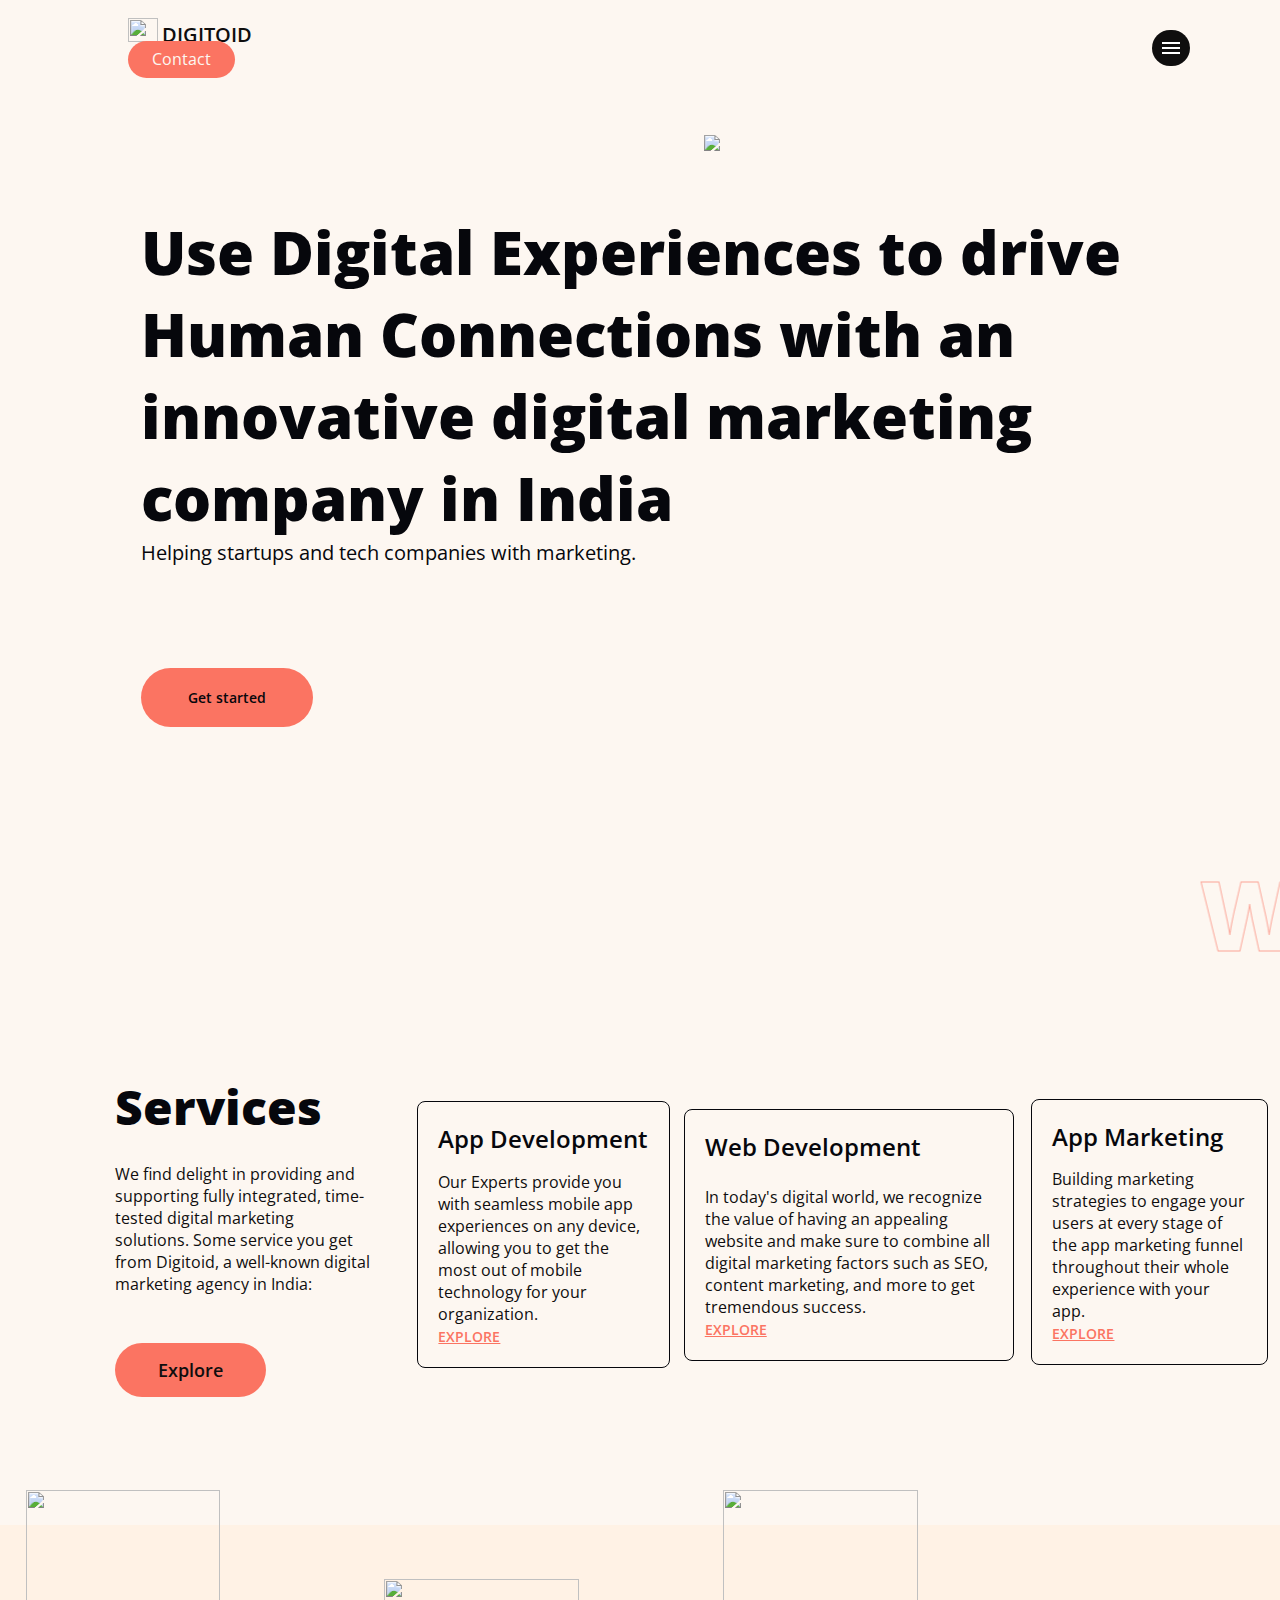
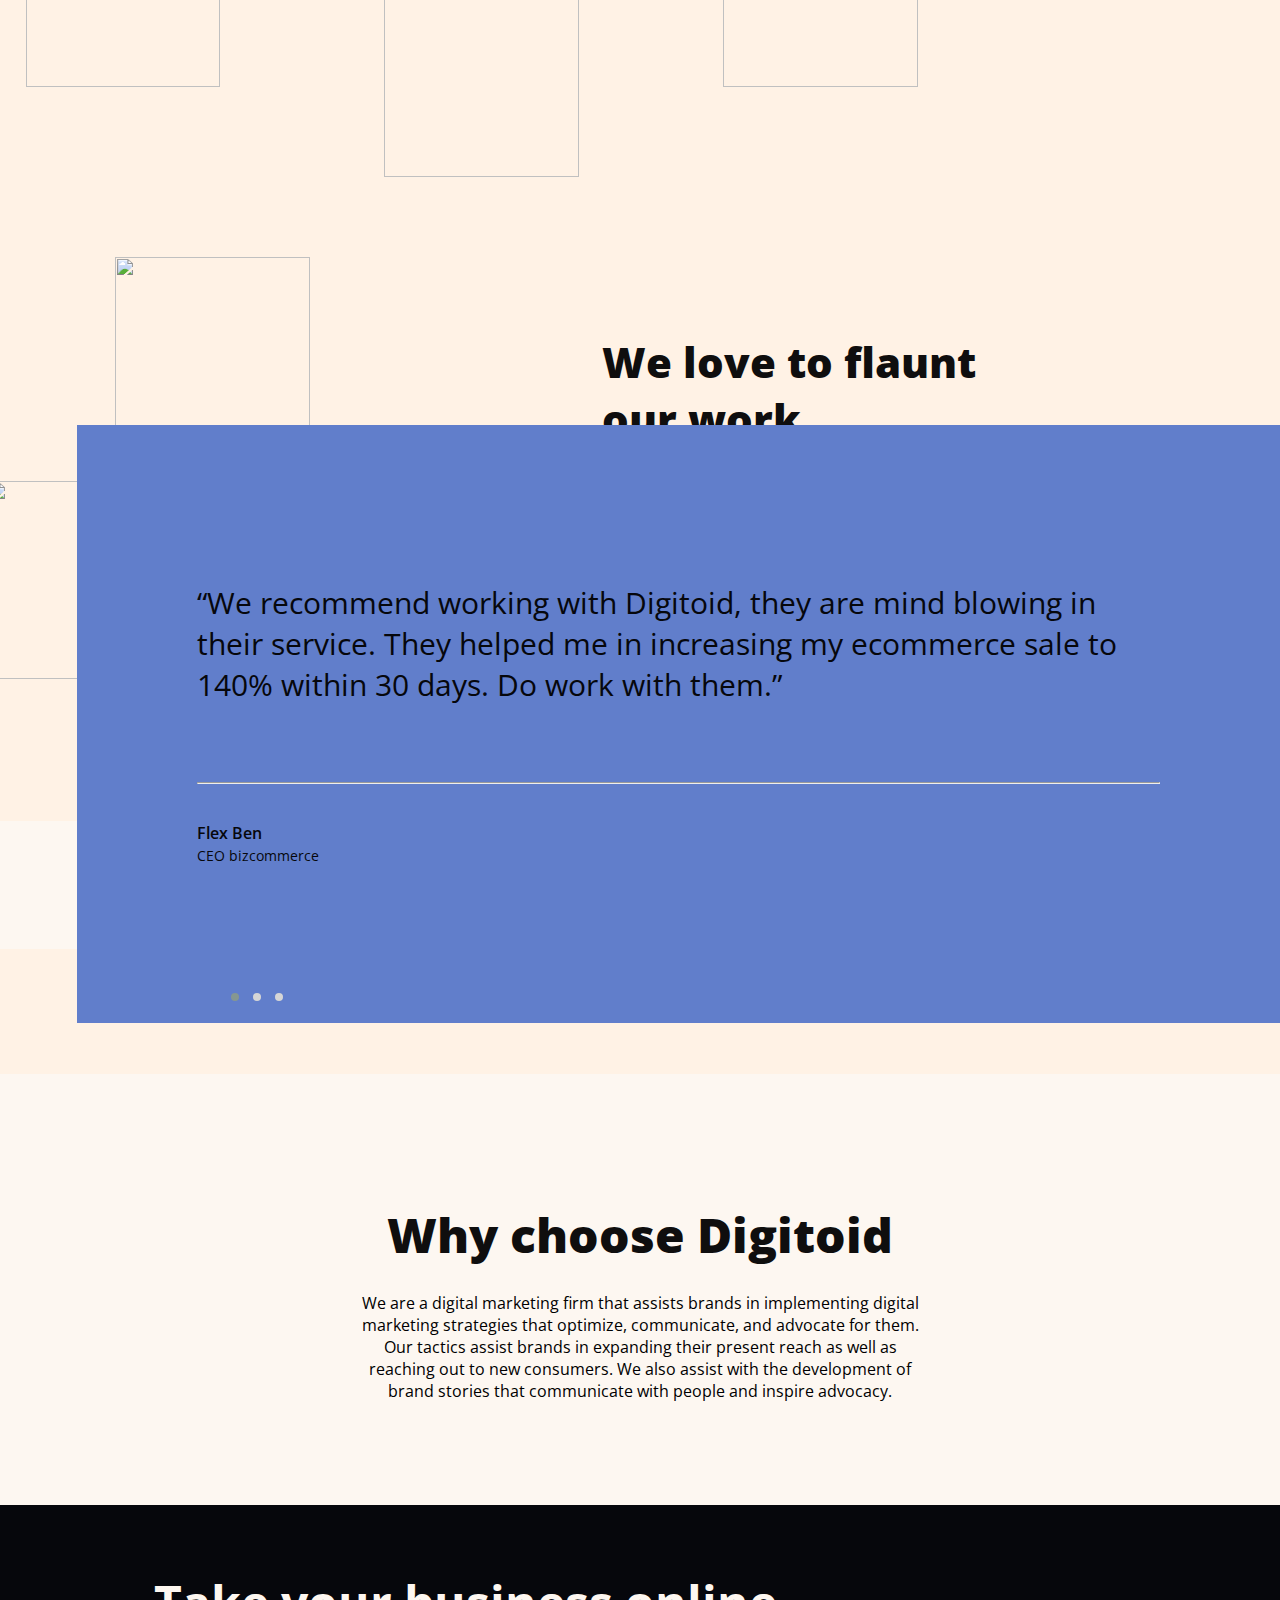
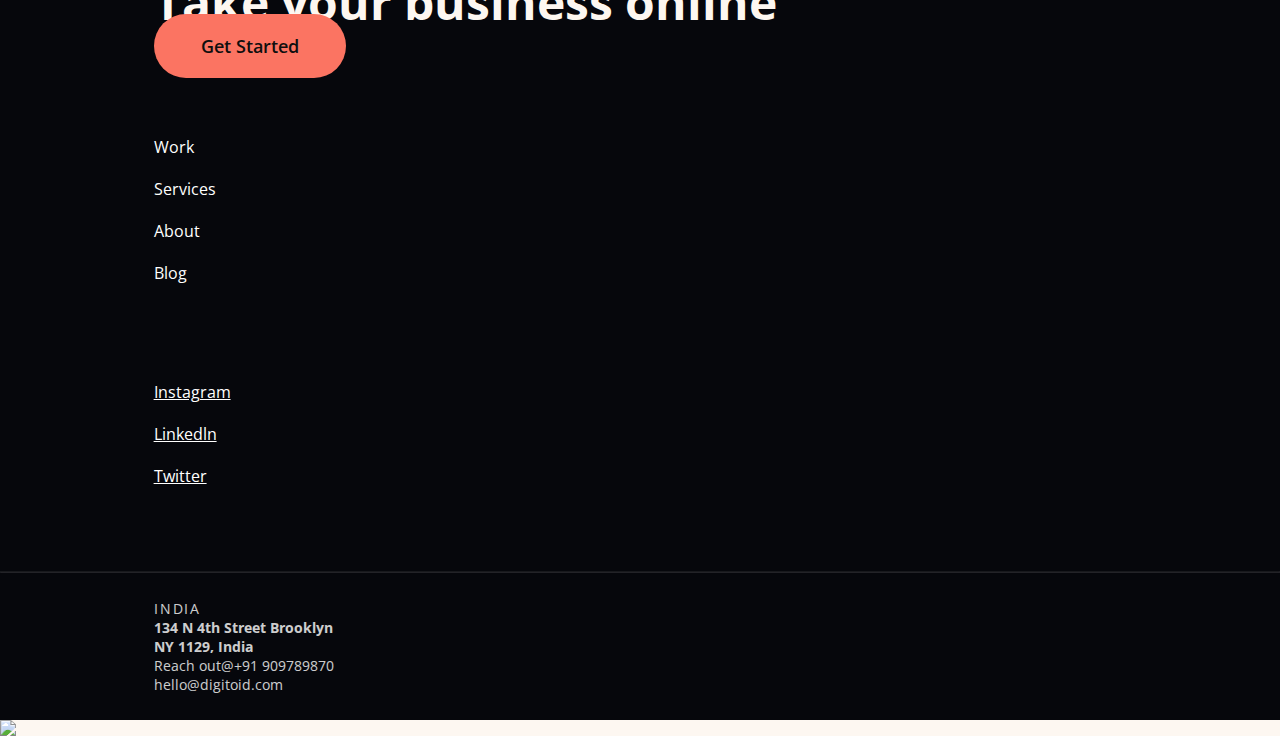
==== index.html @ 36a07224 "lastfinal" ====
<!DOCTYPE html>
<html lang="en">

<head>
    <meta charset="UTF-8">
    <meta http-equiv="X-UA-Compatible" content="IE=edge">
    <meta name="viewport" content="width=device-width, initial-scale=1.0">
    <title>Digitoid</title>
    <link rel="stylesheet" href="https://cdnjs.cloudflare.com/ajax/libs/OwlCarousel2/2.3.4/assets/owl.carousel.min.css"
        integrity="sha512-tS3S5qG0BlhnQROyJXvNjeEM4UpMXHrQfTGmbQ1gKmelCxlSEBUaxhRBj/EFTzpbP4RVSrpEikbmdJobCvhE3g=="
        crossorigin="anonymous" />
    <link rel="stylesheet"
        href="https://cdnjs.cloudflare.com/ajax/libs/OwlCarousel2/2.3.4/assets/owl.theme.default.min.css"
        integrity="sha512-sMXtMNL1zRzolHYKEujM2AqCLUR9F2C4/05cdbxjjLSRvMQIciEPCQZo++nk7go3BtSuK9kfa/s+a4f4i5pLkw=="
        crossorigin="anonymous" />
    <link href="https://cdn.jsdelivr.net/npm/bootstrap@5.0.0-beta3/dist/css/bootstrap.min.css" rel="stylesheet"
        integrity="sha384-eOJMYsd53ii+scO/bJGFsiCZc+5NDVN2yr8+0RDqr0Ql0h+rP48ckxlpbzKgwra6" crossorigin="anonymous">
    <link rel="preconnect" href="https://fonts.gstatic.com">
    <link
        href="https://fonts.googleapis.com/css2?family=Open+Sans:ital,wght@0,300;0,400;0,600;0,700;0,800;1,300;1,400;1,600;1,700;1,800&display=swap"
        rel="stylesheet">
    <link href="./css/style.css" rel="stylesheet">
    <link href="./css/responsive.css" rel="stylesheet">
</head>

<body id="top" class="bg-full">
    <nav class="navbar custom-nav">
        <div class="container-fluid">
            <a class="navbar-brand" href="index.html">
                <img src="./assets/logo.svg" alt="" width="30" height="24" class="d-inline-block align-text-top">
                <span class="brand-name">DIGITOID</span>
            </a>
            <div class="d-flex">
                <a href="Contact-Us.html" class="btn-contact ripple me-3 mobile-contact">Contact</a>
                <div class="custom-container">
                    <div class="nav-shadow" id="navShadow"></div>
                    <div class="custom-navbar">
                        <div class="hamburger-menu">
                            <div class="line line-1"></div>
                            <div class="line line-2"></div>
                            <div class="line line-3"></div>
                        </div>
                        <ul class="nav-list">
                            <li class="custom-nav-item">
                                <a href="index.html" class="mobile-nav-logo custom-nav-logo"><img
                                        src="./assets/logo.svg">DIGITOID</a>
                            </li>
                            <li class="custom-nav-item">
                                <a href="Work.html" class="custom-nav-link">Work</a>
                            </li>
                            <li class="custom-nav-item">
                                <a href="About.html" class="custom-nav-link">About Us</a>
                            </li>
                            <li class="custom-nav-item">
                                <a href="Services.html" class="custom-nav-link">Services</a>
                            </li>
                            <li class="custom-nav-item">
                                <a href="Blog.html" class="custom-nav-link">Blog</a>
                            </li>
                            <li class="custom-nav-item last-margin">
                                <a href="Contact-Us.html" class="custom-nav-link">Contact</a>
                            </li>
                            <hr>
                            <div class="end-ham">
                                <p>Say hello at <a class="email" href="#">contact@digitoid.com</a></p>
                                <div class="social-icons">
                                    <a href="#"><img class="me-3" src="./assets/Vector.svg"></a>
                                    <a href="#"><img class="me-3" src="./assets/Vector (1).svg"></a>
                                    <a href="#"><img class="me-3" src="./assets/Vector (2).svg"></a>
                                    <a href="#"><img class="me-3" src="./assets/Vector (3).svg"></a>
                                </div>
                            </div>
                        </ul>
                    </div>
                </div>
            </div>
        </div>
    </nav>
    <div class="top-main">
        <div class="top-left">
            <h1>Use Digital Experiences to drive Human Connections with an innovative digital marketing company in India
            </h1>
            <p>Helping startups and tech companies with marketing.</p>
            <a href="Contact-Us.html" class="get-color ripple">Get started</a>
        </div>
        <div class="top-right">
            <img src="./assets/homePage-illustration-min.png" class="right-img">
        </div>
    </div>
    <marquee scrollamount="10">WEB DEVELOPMENT&nbsp;&nbsp;APP DEVELOPMENT</marquee>
    <div class="services-category margin overflow-hidden">
        <div class="service-class">
            <div class="col-lg-3">
                <div class="main-service-card">
                    <h1 class="main-service-head">Services</h1>
                    <p class="main-service-para">We find delight in providing and supporting fully integrated,
                        time-tested digital marketing solutions. Some service you get from Digitoid, a well-known
                        digital marketing agency in India:</p>
                    <div class="explore">
                        <a href="Contact-Us.html" class="explore-btn ripple">Explore</a>
                    </div>
                </div>
            </div>
            <div class="col-lg-3">
                <div class="service-cards">
                    <h1 class="service-head">App Development</h1>
                    <p class="service-para">Our Experts provide you with seamless mobile app experiences on any device,
                        allowing you to get the most out of mobile technology for your organization.</p>
                    <a class="explore-btn-indi" href="Service-Individual.html">EXPLORE</a>
                </div>
            </div>
            <div class="col-lg-3">
                <div class="service-cards">
                    <h1 class="service-head">Web Development</h1>
                    <p class="service-para">In today's digital world, we recognize the value of having an appealing
                        website and make sure to combine all digital marketing factors such as SEO, content marketing,
                        and more to get tremendous success.</p>
                    <a class="explore-btn-indi" href="Service-Individual.html">EXPLORE</a>
                </div>
            </div>
            <div class="col-lg-3">
                <div class="service-cards">
                    <h1 class="service-head">App Marketing</h1>
                    <p class="service-para">Building marketing strategies to engage your users at every stage of the app
                        marketing funnel throughout their whole experience with your app.</p>
                    <a class="explore-btn-indi" href="Service-Individual.html">EXPLORE</a>
                </div>
            </div>
        </div>
    </div>
    <section class="work">
        <a href="Work.html"><img class="image-main first-img" src="./assets/Mask Group-min3.png"></a>
        <a href="Work.html"><img class="image-main second-img" src="./assets/Mask Group-2-min.png"></a>
        <a href="Work.html"><img class="image-main third-img" src="./assets/Mask Group-4-min.png"></a>
        <a href="Work.html"><img class="image-main fourth-img" src="./assets/Mask Group-5-min.png"></a>
        <a href="Work.html"><img class="image-main fifth-img" src="./assets/Mask Group-1-min.png"></a>
        <a href="Work.html"><img class="image-main sixth-img" src="./assets/Mask Group-3-min.png"></a>
        <div class="work-content">
            <h1>We love to flaunt our work</h1>
            <p>Lorem ipsum dolor sit amet, consectetur adipiscing elit. Diam et massa sapien amet, netus.</p>
            <a href="Contact-Us.html" class="get-color ripple">Get started</a>
        </div>
    </section>
    <section class="ceo-content">
        <div class="d-flex justify-content-between">
            <div class="col-xl-6 col-lg-6 col-md-6 pe-5">
                <img class="w-100" src="./assets/Rectangle 24-min.png">
                <div class="slide-content mobile-testimonial">
                    <h6>“We recommend working with Digitoid, they are mind blowing in their service. They helped
                        me in increasing my ecommerce sale to 140% within 30 days. Do work with them.”</h6>
                    <hr>
                    <p>Flex Ben</p>
                    <span>CEO bizcommerce</span>
                </div>
            </div>
            <div class="col-xl-6 col-lg-6 col-md-6 carousel-pos">
                <div class="owl-carousel owl-last-carousel owl-theme">
                    <div class="slide slide-1">
                        <div class="slide-content">
                            <h6>“We recommend working with Digitoid, they are mind blowing in their service. They helped
                                me in increasing my ecommerce sale to 140% within 30 days. Do work with them.”</h6>
                            <hr>
                            <p>Flex Ben</p>
                            <span>CEO bizcommerce</span>
                        </div>
                    </div>
                    <div class="slide slide-1">
                        <div class="slide-content">
                            <h6>“We recommend working with Digitoid, they are mind blowing in their service. They helped
                                me in increasing my ecommerce sale to 140% within 30 days. Do work with them.”</h6>
                            <hr>
                            <p>Flex Ben</p>
                            <span>CEO bizcommerce</span>
                        </div>
                    </div>
                    <div class="slide slide-1">
                        <div class="slide-content">
                            <h6>“We recommend working with Digitoid, they are mind blowing in their service. They helped
                                me in increasing my ecommerce sale to 140% within 30 days. Do work with them.”</h6>
                            <hr>
                            <p>Flex Ben</p>
                            <span>CEO bizcommerce</span>
                        </div>
                    </div>
                </div>
            </div>
        </div>
    </section>
    <section class="why">
        <h1>Why choose Digitoid</h1>
        <p>We are a digital marketing firm that assists brands in implementing digital marketing
            strategies that optimize, communicate, and advocate for them. Our tactics assist brands in expanding their
            present reach as well as reaching out to new consumers. We also assist with the development of brand stories
            that communicate with people and inspire advocacy.</p>
    </section>
    <footer class="overflow-hidden">
        <div class="row">
            <div class="col-lg-11">
                <div class="footer-color">
                    <div class="content-footer">
                        <div class="row">
                            <div class="col-lg-6">
                                <h2 class="footer-head mb-5">Take your business online</h2>
                                <a href="Contact-Us.html" class="btn-get ripple">Get Started</a>
                            </div>
                            <div class="col-lg-6">
                                <div class="d-flex justify-content-evenly">
                                    <div class="links">
                                        <a href="Work.html">Work</a>
                                        <a href="Services.html">Services</a>
                                        <a href="About.html">About</a>
                                        <a href="Blog.html">Blog</a>
                                    </div>
                                    <div class="links">
                                        <a class="social" href="#">Instagram</a>
                                        <a class="social" href="#">Linkedln</a>
                                        <a class="social" href="#">Twitter</a>
                                    </div>
                                </div>
                            </div>
                        </div>
                    </div>
                    <hr>
                    <div class="content-footer1">
                        <div class="row">
                            <div class="col-lg-8">
                                <div class="d-flex justify-content-between mobile-footer">
                                    <div class="first">
                                        <p>INDIA</p>
                                        <h6>134 N 4th Street Brooklyn<br>NY 1129, India</h6>
                                    </div>
                                    <div class="second">
                                        <p>Reach out@+91 909789870</p>
                                    </div>
                                    <div class="third">
                                        <p>hello@digitoid.com</p>
                                    </div>
                                    <a href="#top" class="mobile-top">
                                        <img class="top-img" src="./assets/Group 24.svg">
                                    </a>
                                </div>
                            </div>
                            <div class="col-lg-4"></div>
                        </div>
                    </div>
                </div>
            </div>
            <div class="col-lg-1 top-btn">
                <a href="#top">
                    <img class="top-img" src="./assets/Group 24.svg">
                </a>
            </div>
        </div>
    </footer>

    <script src="https://cdnjs.cloudflare.com/ajax/libs/jquery/3.6.0/jquery.min.js"
        integrity="sha512-894YE6QWD5I59HgZOGReFYm4dnWc1Qt5NtvYSaNcOP+u1T9qYdvdihz0PPSiiqn/+/3e7Jo4EaG7TubfWGUrMQ=="
        crossorigin="anonymous"></script>
    <script src="https://cdnjs.cloudflare.com/ajax/libs/OwlCarousel2/2.3.4/owl.carousel.min.js"
        integrity="sha512-bPs7Ae6pVvhOSiIcyUClR7/q2OAsRiovw4vAkX+zJbw3ShAeeqezq50RIIcIURq7Oa20rW2n2q+fyXBNcU9lrw=="
        crossorigin="anonymous"></script>
    <script>
        $(document).ready(function () {
            $(".owl-last-carousel").owlCarousel({
                items: 1,
                loop: true,
                dots: true,
                autoplay: true,
                autoplaySpeed: 1000,
                smartSpeed: 1500,
                autoplayHoverPause: true
            });
        });
    </script>
    <script src="https://cdn.jsdelivr.net/npm/bootstrap@5.0.0-beta3/dist/js/bootstrap.bundle.min.js"
        integrity="sha384-JEW9xMcG8R+pH31jmWH6WWP0WintQrMb4s7ZOdauHnUtxwoG2vI5DkLtS3qm9Ekf"
        crossorigin="anonymous"></script>
    <script src="./js/main.js"></script>
</body>

</html>
---- css/style.css ----
*{
    margin: 0;
    padding: 0;
    box-sizing: border-box;
}

body{
    font-family: 'Open Sans', sans-serif;
    font-weight: 400;
}

a{
    text-decoration: none;
}

.navbar{
    margin: 1.4% 10%;
}

.brand-name{
    color: #0f0e0e;
    font-size: 20px;
    font-weight: 600;
}

.btn-contact{
    color: #FDF7F1;
    background-color: #FB7462;
    padding: 7px 24px 8px 24px;
    border-radius: 25px;
    position: relative;
    overflow: hidden;
    transition: all 0.5s ease-in-out;
}

.btn-contact:hover{
    color: #fff;
    background-color: #0f0e0e;
    transition: all 0.5s ease-in-out;
}

.blog-co{
    z-index: 1;
}

.top{
    background-image: url(../assets/background-1-min\ \(1\).png);
    background-position: center;
    background-repeat: no-repeat;
    background-size: 100% 100%;
    position: relative;
    z-index: 0;
}

.content{
    width: 42%;
    margin: 0% 11%;
    padding: 7% 0%;
}

.question{
    color: #0f0e0e;
    font-weight: 700;
    font-size: 48px;
    margin-bottom: 10%;
}

.read-more{
    position: relative;
    border: 1px solid #FB7462;
    border-radius: 64px;
    color: #FB7462;
    font-size: 18px;
    padding: 23px 52px 24px 53px;
    background-color: transparent;
    overflow: hidden;
    transition: 1s all ease;
}

.read-more::before{
    background-color: #FB7462;
    content: "";
    position: absolute;
    top: 50%;
    left: 50%;
    transform: translate(-50%, -50%);
    z-index: -1;
    transition: all 0.6s ease;
    width: 0;
    height: 100%;
    border-radius: 64px;
}

.read-more:hover::before{
    width: 100%;
}

.read-more:hover{
    color: #fff;
}

.image-right{
    position: absolute;
    top: 20%;
    width: 40%;
    right: 3%;
}

.middle{
    padding: 10% 11%;
}

.blog{
    border-bottom: 4px solid #0f0e0e;
    padding-bottom: 2%;
    padding-top: 2%;
}

.desc{
    margin-left: 3%;
    text-align: left;
}

.desc > p{
    font-size: 14px;
    letter-spacing: 0.14em;
    color: #0f0e0e;
}

.description{
    font-weight: 700;
    font-size: 32px;
    color: #0f0e0e;
    width: 70%;
}

.blog1{
    margin-bottom: 5%;
}

.read{
    border-bottom: 1px solid #0f0e0e;
    font-size: 14px;
    color: #0f0e0e;
}

.read:hover{
    color: #FB7462;
    border-bottom: 1px solid #FB7462;
}

.footer-color{
    background-color: #06070C;
}

.content-footer{
    padding: 5% 12%;
}

.footer-head{
    font-weight: 700;
    font-size: 48px;
    color: #FDF7F1;
}

.btn-get{
    color: #0f0e0e;
    font-weight: 600;
    font-size: 18px;
    background-color: #FB7462;
    padding: 20px 47px 20px 47px;
    border-radius: 64px;
    border: none;
    position: relative;
    overflow: hidden;
    transition: all 0.5s ease-in-out;
}

.btn-get:hover{
    color: #fff;
    background-color: #0f0e0e;
    transition: all 0.5s ease-in-out;
}

.links{
    display: flex;
    flex-direction: column;
    margin-top: 8%;
}

.links > a{
    text-decoration: none;
    color: #ffffff;
    margin-bottom: 20px;
}

.social{
    text-decoration: underline !important;
}

.footer-color > hr{
    margin: 0;
    background-color: #ffffff;
    opacity: 0.12;
}

.content-footer1{
    padding: 2% 12%;
    color: #ffffff;
}

.first > p{
    font-size: 14px;
    letter-spacing: 0.14em;
    opacity: 80%;
}

.first > h6{
    font-size: 14px;
    opacity: 0.8;
}

.second > p{
    font-size: 14px;
    opacity: 0.8;
}

.third > p{
    font-size: 14px;
    opacity: 0.8;
}

.top-btn{
    position: relative;
}

.top-img{
    position: absolute;
    top: 42%;
}

.mobile-top{
    display: none;
}

.content-top{
    background-image: url(../assets/background-1-min\ \(1\).png);
    background-position: center;
    background-repeat: no-repeat;
    background-size: 100% 100%;
    position: relative;
    padding: 4% 20% 15% 20%;
    z-index: -1;
}

.date{
    font-size: 14px;
    letter-spacing: 0.14em;
    color: #0f0e0e;
}

.image-right-blog{
    position: absolute;
    width: 850px;
    height: 400px;
    top: 52%;
    left: 15%;
}

.middle1{
    padding: 2% 11% 10% 11%;
}

.content-blog{
    padding: 16% 27% 0% 20%;
}

.content-blog > p{
    color: #0f0e0e;
    margin-bottom: 4%;
}

.content-blog > h2{
    color: #0f0e0e;
    font-weight: 700;
    margin-bottom: 4%;
}

.custom-nav{
    position: relative;
    z-index: 1;
}

.bg-nav{
    position: absolute;
    top: 0;
    width: 100%;
    z-index: -9999;
}

.top-content{
    text-align: center;
    margin-top: 5%;
}

.top-content > h1{
    color: #06070C;
    font-weight: 800;
    font-size: 160px;
}

.top-content > p{
    color: #06070C;
    padding-left: 28%;
    padding-right: 28%;
}

.count{
    background-color: #FDF7F1;
    display: flex;
    justify-content: space-evenly;
    margin: 10%;
    padding: 2% 0%;
}

.numbers{
    display: flex;
    flex-direction: column;
    align-items: center;
}

.numbers > h1{
    color: #FB7462;
    font-weight: 800;
    font-size: 48px;
    margin-bottom: 0;
}

.numbers > p{
    color: #06070C;
    font-size: 24px;
    font-weight: 600;
    margin-bottom: 0;
}

.startup{
    padding: 0% 33.5%;
    margin-bottom: 9%;
}

.startup > h1{
    font-weight: 800;
    font-size: 48px;
    color: #06070C;
    margin-bottom: 4%;
}

.startup > p{
    color: #06070C;
    margin-bottom: 15%;
}

.startup > a{
    color: #fff;
    font-size: 18px;
    padding: 20px 48px 20px 48px;
    background-color: #FB7462;
    border-radius: 64px;
    position: relative;
    overflow: hidden;
    transition: all 0.5s ease-in-out;
}

.startup > a:hover{
    background-color: #0f0e0e;
    transition: all 0.5s ease-in-out;
}

.images{
    position: relative;
    padding: 19% 0%;
    overflow: hidden;
}

.images > img{
    width: 30%;
    height: 80%;
}

.images-left{
    position: absolute;
    left: -6.8%;
    top: 0;
}

.images-left1{
    position: absolute;
    left: 23.4%;
    top: 1.5%;
}

.images-right{
    position: absolute;
    right: 16.5%;
    top: 3%;
}

.images-right1{
    position: absolute;
    right: -13.6%;
    top: 4.3%;
}

.founder{
    margin-bottom: 10%;
}

.founder > h1{
    font-weight: 800;
    color: #06070C;
    width: 50%;
    padding-left: 10%;
    margin-bottom: 3%;
}

.founder-content{
    display: flex;
}

.founder-content > img{
    width: 370px;
}

.founder-desc{
    margin-top: 4.5%;
    width: 25%;
    margin-left: 7%;
}

.founder-desc > p{
    color: #06070C;
}

.founder-name > p{
    font-weight: 600;
    font-size: 12px;
    color: #06070C;
}

.found{
    font-weight: 400 !important;
}

.bg-full{
    background-color: #FDF7F1;
    position: relative;
}

.left-main{
    margin: 8% 10% 33% 11%;
}

.left-main > h1{
    font-weight: 800;
    color: #06070C;
    margin-bottom: 10%;
    width: 35%;
}

.left-main > h6{
    color: #06070C;
    font-weight: 400 !important;
    margin-bottom: 3%;
    width: 31%;
}

.left-main > span{
    font-size: 14px;
    font-weight: 600;
    color: #06070C;
}

.left-main > p{
    color: #6f7081;
    font-size: 14px;
}

.contact-part{
    position: absolute;
    top: 11%;
    right: 11%;
    background-color: #fff;
    padding: 4% 3%;
    width: 50%;
}

.contact-part > h6{
    color: #06070C;
    margin-bottom: 5%;
    font-size: 18px;
}

.btns{
    border: 1px solid #dbdbdd;
    border-radius: 4px;
    padding: 8px 16px 8px 16px;
    background: transparent;
    font-size: 14px;
    color: #06070C;
    margin-right: 2%;
}

.btns:active{
    background-color: #FB7462;
    color: #fff;
}

.input-data{
    height: 40px;
    width: 100%;
    position: relative;
    margin-bottom: 6%;
}

.input-data input{
    height: 100%;
    width: 100%;
    border: none;
    border-bottom: 1px solid #DBDBDD;
    outline: none;
}

.input-data input:focus ~ label,
.input-data input:valid ~ label{
    transform: translateY(-20px);
    font-size: 14px;
    color: #FB7462;
}

.input-data label{
    position: absolute;
    bottom: 10px;
    left: 0;
    color: #7D7F89;
    pointer-events: none;
    transition: all 0.3s ease;
    font-size: 14px;
}

.input-data .underline{
    position: absolute;
    bottom: 0px;
    height: 1px;
    width: 100%;
}

.input-data .underline::before{
    position: absolute;
    content: "";
    height: 100%;
    width: 100%;
    background: #FB7462;
    transform: scaleX(0);
    transition: transform 0.3s ease;
}

.input-data input:focus ~ .underline::before,
.input-data input:valid ~ .underline::before{
    transform: scaleX(1);
}

.send{
    position: relative;
    color: #FB7462;
    font-size: 18px;
    border: 1px solid #FB7462;
    background: transparent;
    border-radius: 64px;
    padding: 20px 50px;
    margin-top: 4%;
    overflow: hidden;
    transition: 1s all ease;
    z-index: 1111;
    overflow: hidden;
    z-index: 0;
}

.send::before{
    background-color: #FB7462;
    content: "";
    position: absolute;
    top: 50%;
    left: 50%;
    transform: translate(-50%, -50%);
    z-index: -1;
    transition: all 0.6s ease;
    width: 0;
    height: 100%;
    border-radius: 64px;
}

.send:hover::before{
    width: 100%;
}

.send:hover{
    color: #fff;
}

.end-number{
    margin-left: 11%;
    color: #06070C;
    font-weight: 600;
}

.services-category{
    margin: 8% 0% 6% 9%;
}

.main-service-head{
    font-weight: 800;
    font-size: 48px;
    color: #06070C;
    margin-bottom: 8%;
}

.main-service-para{
    color: #0F0E0E;
    width: 85%;
    margin-bottom: 16%;
}

.explore{
    background-color: #FB7462;
    border-radius: 64px;
    padding: 15px 33px 15px 33px;
    text-align: center;
    cursor: pointer;
    position: relative;
    overflow: hidden;
    transition: all 0.5s ease-in-out;
    width: 50%;
}

.explore-btn{
    color: #0F0E0E;
    font-weight: 600;
    font-size: 18px;
    text-decoration: none;
}

.explore-btn:hover{
    color: #fff;
}

.explore:hover{
    color: #fff;
    background-color: #0f0e0e;
    transition: all 0.5s ease-in-out;
}

.service-cards{
    border: 1px solid #06070C;
    border-radius: 8px;
    width: 95%;
    padding: 20px 20px;
    margin-top: 10%;
}

.service-head{
    font-weight: 600;
    font-size: 24px;
    color: #06070C;
    margin-bottom: 8%;
}

.service-para{
    color: #0F0E0E;
}

.explore-btn-indi{
    font-weight: 600;
    font-size: 14px;
    color: #FB7462;
    text-decoration: underline;
    padding-bottom: 2px;
}

.explore-btn-indi:hover{
    color: #FB7462;
}

.services-category > h2{
    position: absolute;
    top: 43%;
    transform: rotate(-90deg);
    font-weight: 800;
    font-size: 36px;
    left: -2%;
}

.categories{
    display: flex;
    flex-direction: row;
    justify-content: space-evenly;
}

.circle{
    position: absolute;
    background-color: #FB7462;
    padding: 0.29%;
    border-radius: 50%;
    left: 14.2%;
    top: 17.3%;
}

.category-group{
    display: flex;
    flex-direction: column;
}

.category-group > a{
    margin-bottom: 13%;
    color: #FFF;
}

.our-designs{
    background-color: #F9F9F9;
    padding: 3% 6%;
    display: flex;
    flex-direction: row;
    justify-content: space-around;
}

.card{
    border: none;
    text-align: center;
}

.card-body{
    padding: 5% 16% 12% 16%; 
}

.card-body > h5{
    color: #06070C;
    font-weight: 600;
    font-size: 22px;
    margin-top: 17%;
    margin-bottom: 7%;
}

.card-body > p{
    font-size: 14px;
    color: #06070C;
    margin-bottom: 0%;
}

.co-founder{
    margin: 9% 26%;
}

.co-founder > h5{
    font-size: 32px;
    color: #06070C;
    text-align: center;
    margin-bottom: 6%;
}

.co-desc{
    display: flex;
    align-items: center;
    justify-content: space-evenly;
    margin: 0% 32%;
}

.co-content{
    display: flex;
    flex-direction: column;
}

.co-content > p{
    color: #06070C;
    font-weight: 600;
    margin-bottom: 0;
}

.co-content > span{
    font-size: 12px;
    color: #6f7081;
    margin-bottom: 0;
}

.top-main{
    margin: 11%;
    display: flex;
    justify-content: space-between;
    align-items: center;
}

.top-left > h1{
    font-weight: 800;
    font-size: 60px;
    color: #06070C;
}

.top-left > p{
    font-size: 20px;
    color: #06070C;
    width: 67%;
    margin-bottom: 12%;
}

.get-color{
    text-decoration: none;
    color: #06070C;
    font-weight: 600;
    font-size: 14px;
    padding: 20px 47px;
    background-color: #FB7462;
    border-radius: 64px;
    position: relative;
    overflow: hidden;
    transition: all 0.5s ease-in-out;
}

.get-color:hover{
    color: #fff;
    background-color: #0f0e0e;
    transition: all 0.5s ease-in-out;
}

.ripple .btn-ripple{
    background: rgba(255, 255, 255, 0.4);
    position: absolute;
    transform: scale(0);
    animation: ripples 2s;
    border-radius: 100%;
}

@keyframes ripples {
    100%{
        transform: scale(2);
        opacity: 0;
    }
}

.right-img{
    position: absolute;
    width: 45%;
    right: 0;
    top: 3%;
}

marquee{
    font-size: 96px;
    font-weight: 800;
    -webkit-text-fill-color: transparent;
    -webkit-text-stroke: 1px #FB7462;
    opacity: 0.6;
}

.margin{
    margin-top: 7% !important;
    margin-bottom: 10%;
}

.services-category > a{
    position: absolute;
    bottom: 7%;
    right: 4%;
    color: #F2C94C;
    font-size: 14px;
}

.work{
    background-color: #FFF2E5;
    position: relative;
    padding: 35% 0%;
    z-index: 0;
}

.image-main{
    width: 39%;
    height: 47%;
    transition: 1s ease;
}

.image-main:hover{
    z-index: 8888 !important;
    transform: scale(1.1)
}

.first-img{
    position: absolute;
    top: -4%;
    left: 2%;
}

.second-img{
    position: absolute;
    top: 6%;
    left: 30%;
}

.third-img{
    position: absolute;
    top: -4%;
    right: 4.5%;
}

.fourth-img{
    position: absolute;
    left: 9%;
    bottom: 16%;
    z-index: 11;
}

.fifth-img{
    position: absolute;
    bottom: -9%;
    left: -1%;
}

.sixth-img{
    position: absolute;
    right: 0;
    bottom: -9%;
}

.work-content{
    position: absolute;
    right: 22%;
    z-index: 1111;
    width: 31%;
    bottom: 28%;
}

.work-content > h1{
    color: #0f0e0e;
    font-weight: 800;
    font-size: 42px;
    margin-bottom: 4%;
}

.work-content > p{
    color: #0f0e0e;
    font-size: 14px;
    width: 88%;
    margin-bottom: 12%;
}

.ceo-content{
    margin-top: 10%;
    background-color: #FFF2E5;
    padding: 4% 0;
    position: relative;
    padding-left: 6%;
    margin-bottom: 10%;
}

.carousel-pos{
    position: relative;
}

.owl-last-carousel{
    position: absolute;
    width: 100%;
    bottom: -20%;
    z-index: 0;
}

.slide{
    width: 100%;
    background-size: cover;
    background-repeat: no-repeat;
    background-position: center center;
}

.slide-1{
    background-color: #617ECB;
}

.slide-2{
    background-color: #617ECB;
}

.slide-3{
    background-color: #617ECB;
}

.slide-content{
    padding: 13% 10%;
    color: #06070C;
}

.slide-content > h6{
    font-weight: 400;
    font-size: 30px;
    margin-bottom: 8%;
}

.slide-content > hr{
    background-color: #000;
    margin-bottom: 4%;
}

.slide-content > p{
    font-weight: 600;
    margin-bottom: 0;
}

.slide-content > span{
    font-size: 14px;
    margin-bottom: 0;
}

.owl-dots{
    width: 100%;
    position: absolute;
    bottom: 2%;
    left: -35%;
}

.owl-dots span{
    width: 8px !important;
    height: 8px !important;
}

.hamburger-menu{
    width: 38px;
    height: 36px;
    cursor: pointer;
    display: flex;
    flex-direction: column;
    justify-content: space-around;
    background-color: #0f0e0e;
    padding: 10px;
    border-radius: 64px;
    position: fixed;
    top: 30px;
    right: 90px;
    z-index: 9999999;
}

.line{
    width: 100%;
    height: 2px;
    background-color: #fff;
    transition: all 0.8s;
}

.change .hamburger-menu{
    width: 59px;
    height: 59px;
    background-color: #ECECEC;
    padding: 15px;
}

.change .line{
    background-color: #0f0e0e;
}

.change .line-1{
    transform: rotateZ(-405deg) translate(-8px, 6px);
}

.change .line-2{
    opacity: 0;
}

.change .line-3{
    transform: rotateZ(405deg) translate(-8px, -6px);
}

.nav-shadow{
    background-color: rgba(0,0,0,0.6);
    position: fixed;
    top:0;
    left: -30%;
    height: 100vh;
    width: 30%;
    transition: left 0.8s cubic-bezier(1,0,0,1);
}

.custom-navbar{
    width: 70%;
    height: 100vh;
    position: fixed;
    top: 0;
    right: -70%;
    display: flex;
    justify-content: center;
    transition: right 0.8s cubic-bezier(1, 0, 0, 1);
    box-shadow: none;
    background-color: #fff;
}

.float-left{
    float: left;
}

.change{
    right: 0;
}

.change-nav-shadow{
    left: 0;
}

.nav-list{
    text-align: left;
    position: fixed;
    bottom: 7%;
}

.mobile-nav-logo{
    display: none;
}

.custom-nav-item{
    list-style: none;
    margin: 25px;
    margin-left: 40%;
}

.custom-nav-link{
    text-decoration: none;
    font-size: 32px;
    font-weight: 800;
    color: #0f0e0e;
    letter-spacing: 1px;
    text-align: center;
}

.custom-nav-link:hover{
    color: #FB7462;
}

.nav-list > hr{
    background-color: #000;
    width: 748px;
}

.nav-list > hr:not([size]) {
    height: 2px;
}

.last-margin{
    margin-bottom: 8%;
}

.end-ham{
    display: flex;
    flex-direction: row;
    justify-content: space-between;
}

.end-ham > p{
    color: #0f0e0e;
    font-size: 14px;
}

.email{
    text-decoration: none;
    color: #0f0e0e;
    border-bottom: 1px solid #0f0e0e;
}

.email:hover{
    color: #0f0e0e;
}

.social-icons{
    display: flex;
    align-items: center;
    margin-top: -20px;
}

.work-page{
    margin: 8% 11%;
}

.products{
    display: flex;
    flex-direction: row;
    justify-content: space-between;
    align-items: center;
    margin-bottom: 12%;
}

.product > img{
    width: 97%;
}

.middle-img{
    width: 94% !important;
}

.product > h1{
    color: #0f0e0e;
    font-weight: bold;
    font-size: 32px;
    margin-top: 5%;
}

.product > p{
    color: #0f0e0e;
    font-size: 18px;
    width: 80%;
    margin-top: 4%;
}

.product > a{
    font-size: 18px;
    font-weight: 600;
    color: #FB7462;
    border-bottom: 1px solid #FB7462;
}

.product > a:hover{
    color: #0f0e0e;
    border-bottom: 1px solid #0f0e0e;
}

.product-content{
    width: 70%;
}

.product-content > h6{
    font-size: 32px;
    font-weight: 400;
    color: #06070C;
    margin-bottom: 8%;
}

.co-description{
    display: flex;
    align-items: center;
}

.co-name{
    margin-left: 3%;
}

.co-name > p{
    font-size: 16px;
    font-weight: 600;
    color: #06070C;
    margin-bottom: 0;
}

.co-name > span{
    font-size: 14px;
    color: #6f7081;
}

.service-indi-top{
    margin: 10% 11% 7% 11%;
}

.service-indi-top > h6{
    font-size: 56px;
    font-weight: 800;
    letter-spacing: 0.01em;
    color: #0f0e0e;
    margin-bottom: 7%;
    width: 57%;
}

.indi-about{
    display: flex;
    flex-direction: row;
    justify-content: space-between;
    margin: 0% 11% 0% 6%;
}

.right-content{
    margin-top: 5%;
}

.right-content > h6{
    font-size: 40px;
    font-weight: 800;
    color: #0f0e0e;
    margin-bottom: 6%;
}

.right-content > p{
    width: 81%;
    color: #0f0e0e;
}

.mobile-testimonial{
    display: none;
}

.why{
    text-align: center;
    margin-bottom: 8%;
}

.why > h1 {
    font-size: 48px;
    font-weight: 800;
    color: #0f0e0e;
}

.why > p{
    margin-left: 28%;
    margin-right: 28%;
    margin-top: 2%;
}

.service-class{
    display: flex;
    flex-direction: row;
    justify-content: space-between;
}
---- css/responsive.css ----
@media only screen and (min-width: 1920px){
    .content{
        width: 30% !important;
    }
    .image-right{
        width: 33% !important;
    }
    .image-left{
        width: 273px !important;
        height: 273px !important;
    }
    .footer-head{
        width: 70% !important;
    }
    .top-img{
        top: 45%;
        right: 37%;
    }
    .content-top{
        padding: 4% 30% 15% 30% !important;
    }
    .image-right-blog{
        width: 1000px !important;
        height: 500px;
        top: 48%;
        left: 23%;
    }
    .content-blog{
        padding: 13% 33% 0% 30%;
    }
    .top-content{
        margin-top: 10.2% !important;
        padding-left: 20%;
        padding-right: 20%;
    }
    .count{
        margin: 10% 20% 10% 20%;
    }
    .startup{
        padding: 0% 39.5% !important;
    }
    .images{
        padding: 20% 0%;
    }
    .founder-content > img{
        width: 580px !important;
    }
    .founder-desc{
        margin-top: 5.5% !important;
    }
    .left-main{
        margin: 8% 10% 30% 11% !important;
    }
    .left-main > h1{
        margin-bottom: 9%;
    }
    .left-main > h6{
        width: 31% !important;
    }
    .left-main > span{
        font-size: 16px !important;
    }
    .left-main > p{
        font-size: 16px !important;
    }
    .btns-res{
        margin-bottom: 6% !important;
    }
    .send{
        margin-top: 0% !important;
    }
    .services-category{
        padding: 4% 0% 2.5% 0% !important;
    }
    .services-category > h2{
        top: 43% !important;
        left: -1% !important;
    }
    .category-group > p{
        margin-bottom: 18% !important;
    }
    .circle{
        left: 16.8% !important;
        top: 22% !important;
    }
    .card-body{
        padding: 5% 16% 13% 16% !important; 
    }
    .co-founder{
        margin: 9% 35% !important;
    }
    .margin{
        margin-top: 5% !important;
    }
    .work-content{
        width: 23% !important;
        bottom: 31% !important;
        right: 28% !important;
    }
    .work-content > h1{
        font-size: 48px;
    }
    .work-content > p{
        font-size: 16px;
        width: 90% !important;
    }
    .slide-content{
        padding: 16% 14% !important;
    }
    .slide-content > h6{
        font-size: 44px !important;
        margin-bottom: 10% !important;  
    }
    .slide-content > p{
        font-size: 24px !important;
    }
    .slide-content > span{
        font-size: 22px !important;
    }
    .owl-dots{
        bottom: 3% !important;
        left: -32.4% !important;
    }
    .custom-nav-link{
        font-size: 60px !important;
    }
    .nav-list > hr{
        width: 1148px !important;
    }
    .end-ham{
        margin-top: 3%;
    }
    .end-ham > p{
        font-size: 18px !important;
    }
    .work-page{
        margin: 8% 20% !important;
    }
    .product-content{
        width: 55% !important;
    }
    .hamburger-menu{
        top: 37px !important;
        right: 160px !important;
    }
    .service-indi-top{
        margin: 10% 11% 6% 11% !important;
    }
    .service-indi-top > h6{
        width: 36%;
        margin-bottom: 5% !important;
    }
    .indi-about{
        margin: 0% 11% 0% 8%!important;
    }
    .why > h1 {
        font-size: 48px !important;
    }
    .why > p{
        margin-left: 34% !important;
        margin-right: 34% !important;
    }
}

@media only screen and (min-width: 1440px) {
    .top-content{
        margin-top: 7%;
    }
    .startup{
        padding: 0% 36%;
    }
    .founder > h1{
        width: 38%;
        font-size: 48px;
    }
    .founder-content > img{
        width: 530px;
    }
    .founder-desc{
        margin-top: 5%;
        width: 32%;
        margin-left: 8%;
    }
    .founder-desc > p{
        font-size: 24px;
    }
    .founder-name > p{
        font-weight: 600;
        font-size: 16px;
    }
    .left-main > h1{
        font-size: 48px;
    }
    .left-main > h6{
        width: 41%;
        font-size: 24px;
    }
    .contact-part{
        width: 44%;
    }
    .input-data{
        margin-bottom: 10%;
    }
    .send{
        padding: 24px 56px;
        margin-top: 1%;
    }
    .end-number{
        font-size: 18px;
    }
    .services-category > h2{
        top: 41%;
    }
    .services-category > h2{
        font-size: 48px;
    }
    .category-group > p{
        font-size: 18px;
        margin-bottom: 16%;
    }
    .circle{
        left: 14.2%;
        top: 16.1%;
    }
    .our-designs{
        padding: 3% 8%;
    }
    .card-body > h5{
        font-size: 24px;
        margin-bottom: 9%;
    }
    .co-founder{
        margin: 9% 30%;
    }
    .co-content > span{
        font-size: 14px;
    }
    .top-main{
        margin: 13% 11% 13% 11%;
    }
    .top-left > h1{
        font-size: 72px;
        margin-bottom: 2%;
    }
    .top-left > p{
        font-size: 24px;
    }
    .get-color{
        font-size: 18px;
    }
    .services-category > a{
        font-size: 18px;
    }
    .work-content{
        bottom: 27%;
    }
    .work-content > p{
        width: 75%;
    }
    .slide-content{
        padding: 15% 10%;
    }
    .slide-content > h6{
        font-size: 32px;
    }
    .slide-content > p{
        font-size: 18px;
    }
    .slide-content > span{
        font-size: 16px;
    }
    .custom-nav-item{
        margin-left: 36%;
    }
    .custom-nav-link{
        font-size: 48px;
    }
    .last-margin{
        margin-bottom: 12%;
    }
    .nav-list > hr{
        width: 848px;
    }
    .end-ham{
        margin-top: 3%;
    }
    .end-ham > p{
        font-size: 16px;
    }
    .work-page{
        margin: 8% 16.5%;
    }
    .product-content{
        width: 75%;
    }
    .indi-about{
        margin: 0% 11% 0% 7%;
    }
    .right-content{
        margin-top: 5%;
    }
    .right-content > h6{
        font-size: 48px;
    }
    .right-content > p{
        font-size: 18px;
    }
    .why > p{
        margin-left: 36%;
        margin-right: 36%;
    }
}

@media only screen and (max-width: 600px) {
    .navbar{
        margin: 1.4% 8%;
    }
    .mobile-contact{
        display: none;
    }
    .top{
        display: flex;
        flex-direction: column-reverse;
        padding-bottom: 5%;
        overflow: hidden;
    }
    .content{
        width: 100%;
        margin: 0% 5%;
        padding: 10% 0%;
    }
    .question{
        font-size: 33px;
        line-height: 43px;
        margin-bottom: 15%;
    }
    .image-right{
        position: static;
        top: 20%;
        width: 100%;
        right: 0%;
    }
    .middle{
        padding: 15% 5%;
        overflow: hidden;
    }
    .blog{
        border-bottom: none;
        padding-bottom: 14%;
    }
    .mobile-blog{
        flex-direction: column;
        text-align: left;
    }
    .desc{
        margin-left: 0%;
    }
    .desc > p{
        margin-top: 5%;
    }
    .description{
        font-size: 24px;
        width: 100%;
    }
    .blog1{
        margin-bottom: 0%;
    }
    .content-footer{
        padding: 11% 5% !important;
        text-align: center;
    }
    .footer-head{
        font-size: 36px;
        margin-bottom: 16% !important;
    }
    .links{
        margin-top: 20%;
    }
    .footer-color > hr{
        display: none;
    }
    .content-footer1{
        padding: 2% 5%;
    }
    .mobile-footer{
        flex-direction: column;
        text-align: center;
    }
    .first > p{
        font-size: 16px;
    }
    .first > h6{
        font-size: 16px;
    }
    .second > p{
        font-size: 16px;
    }
    .third > p{
        font-size: 16px;
    }
    .top-btn{
        display: none !important;
    }
    .top-img{
        position: unset;
        margin-top: 10%;
        margin-bottom: 12%;
    }
    .hamburger-menu{
        top: 15px;
        right: 40px;
    }
    .nav-shadow{
        display: none !important;
    }
    .custom-navbar{
        width: 100%;
        left: -100%;
        transition: left 0.8s cubic-bezier(1, 0, 0, 1);
        justify-content: left;
    }
    .change{
        left: 0;
    }
    .mobile-top{
        display: block;
    }
    .nav-list{
        bottom: 15%;
    }
    .custom-nav-item{
        margin: 20px;
        margin-left: 0% !important;
    }
    .mobile-nav-logo{
        display: flex;
        margin-bottom: 40px;
    }
    .custom-nav-logo{
        font-size: 26px;
        text-decoration: none;
        color: #0f0e0e;
        font-weight: 700;
        letter-spacing: 0.1em;
    }
    .nav-list > hr{
        display: none;
    }
    .last-margin{
        margin-bottom: 17%;
    }
    .end-ham{
        flex-direction: column-reverse;
    }
    .end-ham > p{
        font-size: 16px;
        margin-top: 5%;
    }
    .social-icons{
        margin-top: 0;
    }
    .top-content{
        text-align: left;
        margin: 5% 11%
    }
    .bg-nav{
        display: none;
    }
    .top-content > h1{
        font-size: 50px;
    }
    .top-content > p{
        padding-left: 0;
        padding-right: 0;
    }
    .work-page{
        margin: 11%;
    }
    .products{
        flex-direction: column;
        margin-bottom: 0;
    }
    .product{
        margin-bottom: 20%;
    }
    .product > img{
        width: 100%;
    }
    .product > p{
        width: 95%;
    }
    .product-content{
        display: none;
    }
    .numbers > h1{
        font-size: 24px;
    }
    .numbers > p{
        font-size: 18px;
    }
    .startup{
        padding: 0% 10%;
        text-align: left !important;
    }
    .startup > h1{
        font-size: 36px;
    }
    .mobile-pad{
        margin-top: 16%;
    }
    .founder > h1{
        width: 100%;
        font-size: 36px;
        margin-top: 2%;
        margin-bottom: 10%;
    }
    .founder-content{
        flex-direction: column;
    }
    .founder-content > img{
        width: 100%;
    }
    .founder-desc{
        margin-top: 10%;
        width: 100%;
        margin-left: 0;
        padding: 0 11%;
    }
    .services-category{
        margin: 8% 8% 6% 8%;
        padding: 10% 12% 9% 12%;
    }
    .services-category > h2{
        position: unset;
        top: 6%;
        transform: rotate(-360deg);
        font-size: 30px;
        text-align: center;
        margin-bottom: 15%;
    }
    .categories{
        flex-direction: column;
        text-align: left;
    }
    .circle{
       display: none;
    }
    .category-group > a{
        margin-bottom: 8%;
    }
    .our-designs{
        padding: 12% 9% 5% 9%;
        flex-direction: column;
    }
    .card{
        margin-bottom: 10%;
    }
    .co-founder{
        margin: 15% 10%;
    }
    .co-founder > h5{
        font-size: 24px;
        margin-bottom: 12%;
    }
    .co-desc{
        margin: 0% 12%;
    }
    .service-indi-top > h6{
        font-size: 30px;
        width: 100%;
        margin-bottom: 15%;
    }
    .indi-about{
        flex-direction: column;
        margin: 15% 0% 0% 0%;
    }
    .left-image > img{
        width: 100%;
    }
    .right-content{
        margin-top: 0%;
        margin: 0 10% 0 10%;
    }
    .right-content > h6{
        font-size: 36px;
        margin-bottom: 8%;
    }
    .right-content > p{
        width: 100%;
    }
    .content-top{
        padding: 12% 0% 6% 0%;
        display: flex;
        flex-direction: column-reverse;
    }
    .date{
        padding: 0% 11%;
    }
    .question{
        margin-bottom: 10%;
    }
    .mobile-question{
        padding: 0% 11%;
        margin-top: 8%;
        margin-bottom: 5%;
    }
    .image-right-blog{
        position: unset;
        width: 100%;   
        height: 100%;
    }
    .content-blog{
        padding: 16% 12% 0% 12%;
    }
    .content-blog > p{
        margin-bottom: 8%;
    }
    .content-blog > h2{
        margin-bottom: 8%;
    }
    .middle1{
        padding: 8% 11% 8% 11%;
    }
    .left-main{
        margin: 8% 10% 15% 10%;
    }
    .left-main > h1{
        width: 100%;
        font-size: 36px;
    }
    .left-main > h6{
        width: 100%;
    }
    .contact-part{
        position: unset;
        width: 100%;
        background-color: transparent;
        padding: 0% 10%;
    }
    .contact-part > h6{
        font-size: 24px;
        font-weight: 600;
        margin-bottom: 10%;
    }
    .btns{
        margin-bottom: 4%;
    }
    .mobile-btn{
        display: none !important;
    }
    .input-data{
        margin-bottom: 12%;
    }
    .input-data input{
        border-bottom: 1px solid #DBDBDD;
        background-color: transparent;
    }
    .send{
        font-size: 16px;
        padding: 20px 45px;
    }
    .end-number{
        margin: 16% 11%;
    }
    .top-left > h1{
        font-size: 50px;
        margin-bottom: 8%;
    }
    .top-left > p{
        font-size: 18px;
        width: 100%;
        margin-bottom: 18%;
    }
    .top-right{
        display: none !important;
    }
    marquee{
        font-size: 50px;
    }
    .services-category > a{
        bottom: 2%;
        right: 10%;
    }
    .work{
        margin-top: 15%;
        padding: 10% 0;
    }
    .image-main{
        width: 100%;
        height: 100%;
    }
    .first-img{
        position: unset;
    }
    .second-img{
        position: unset;
    }
    .third-img{
        display: none;
    }
    .fourth-img{
        display: none;
    }
    .fifth-img{
        display: none;
    }
    .sixth-img{
        display: none;
    }
    .work-content{
        position: unset;
        width: 80%;
        margin: 0 11% 5% 11%;
    }
    .work-content > h1{
        font-size: 30px;
    }
    .ceo-content{
        padding-top: 15%;
    }
    .carousel-pos{
        display: none;
    }
    .mobile-testimonial{
        display: block;
    }
    .slide-content{
        padding: 13% 0%;
    }
    .slide-content > h6{
        font-size: 24px;
    }
    .why{
        margin-bottom: 10%;
    }
    .why > h1 {
        font-size: 30px;
    }
    .why > p{
        margin-left: 10%;
        margin-right: 10%;
        margin-top: 3%;
    }
}

@media only screen and (max-width: 600px) and (max-height: 670px){
    .nav-list{
        bottom: 4% !important;
    }
}
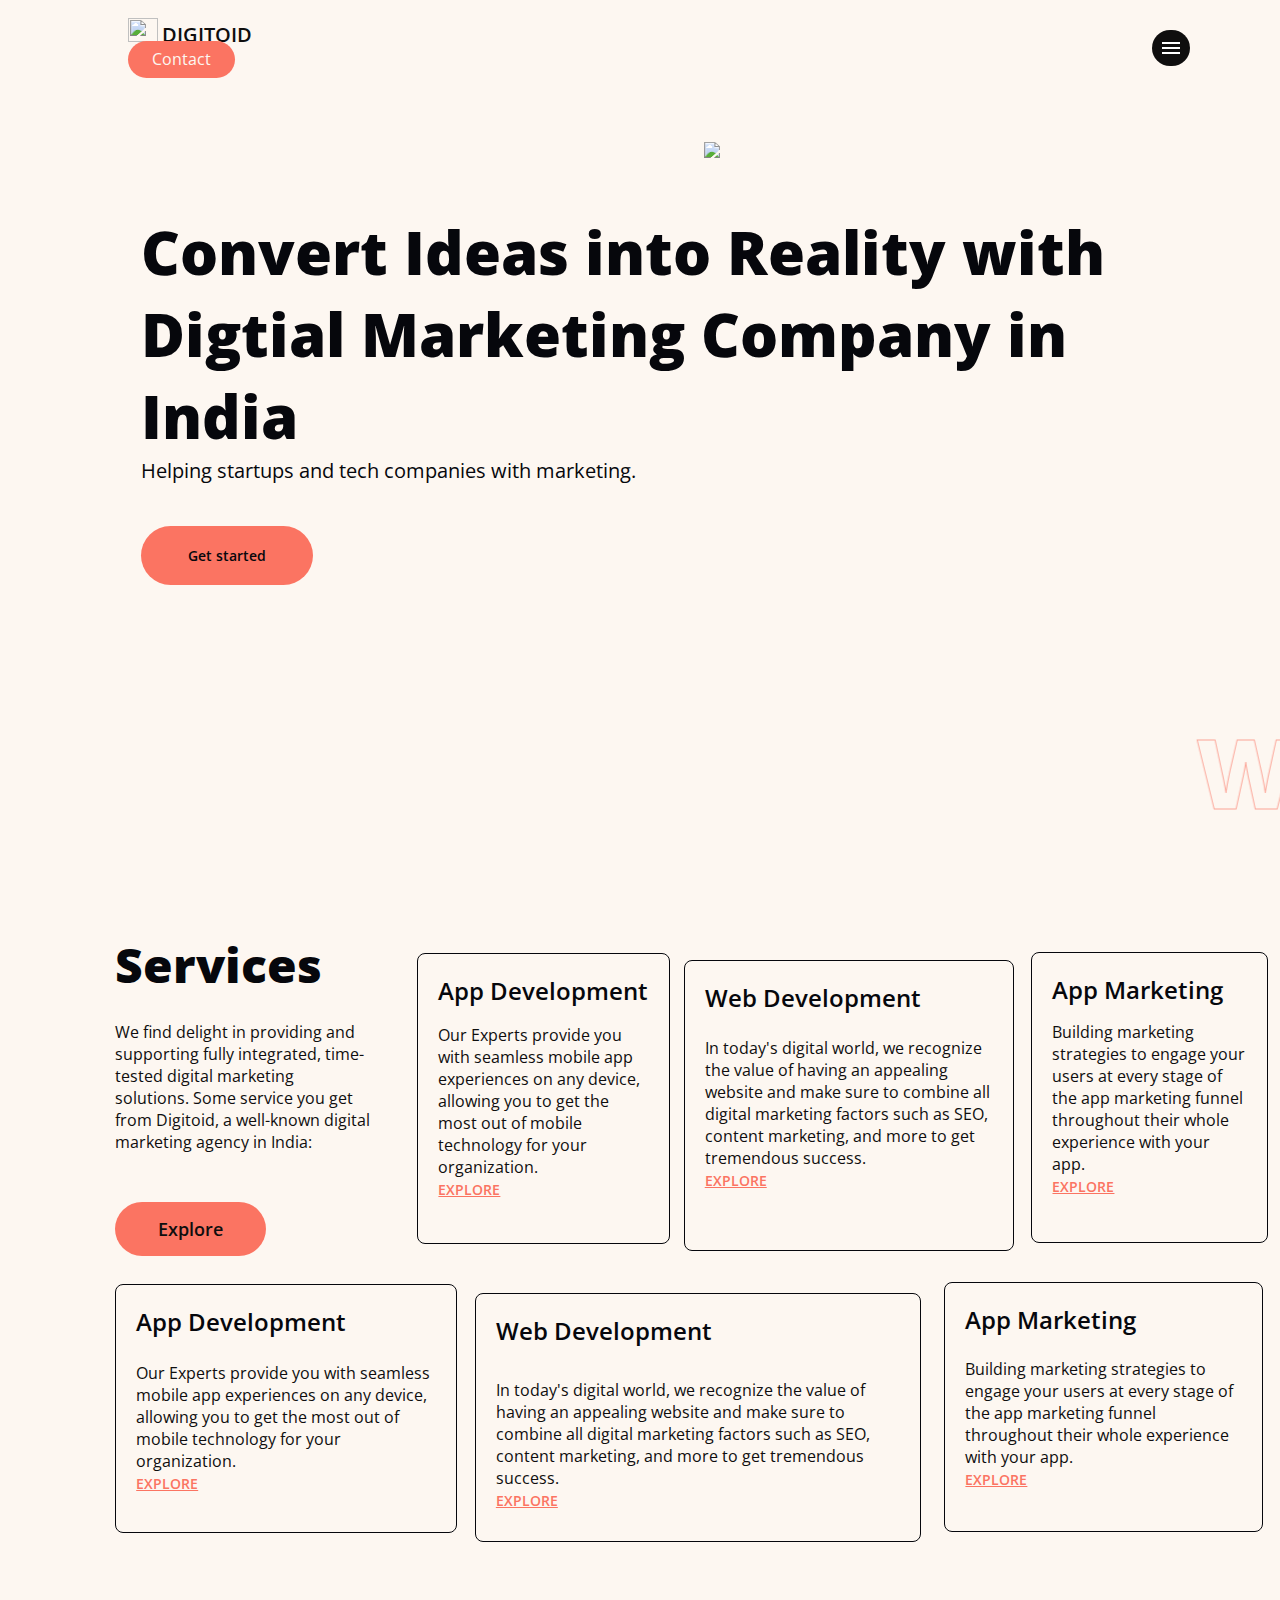
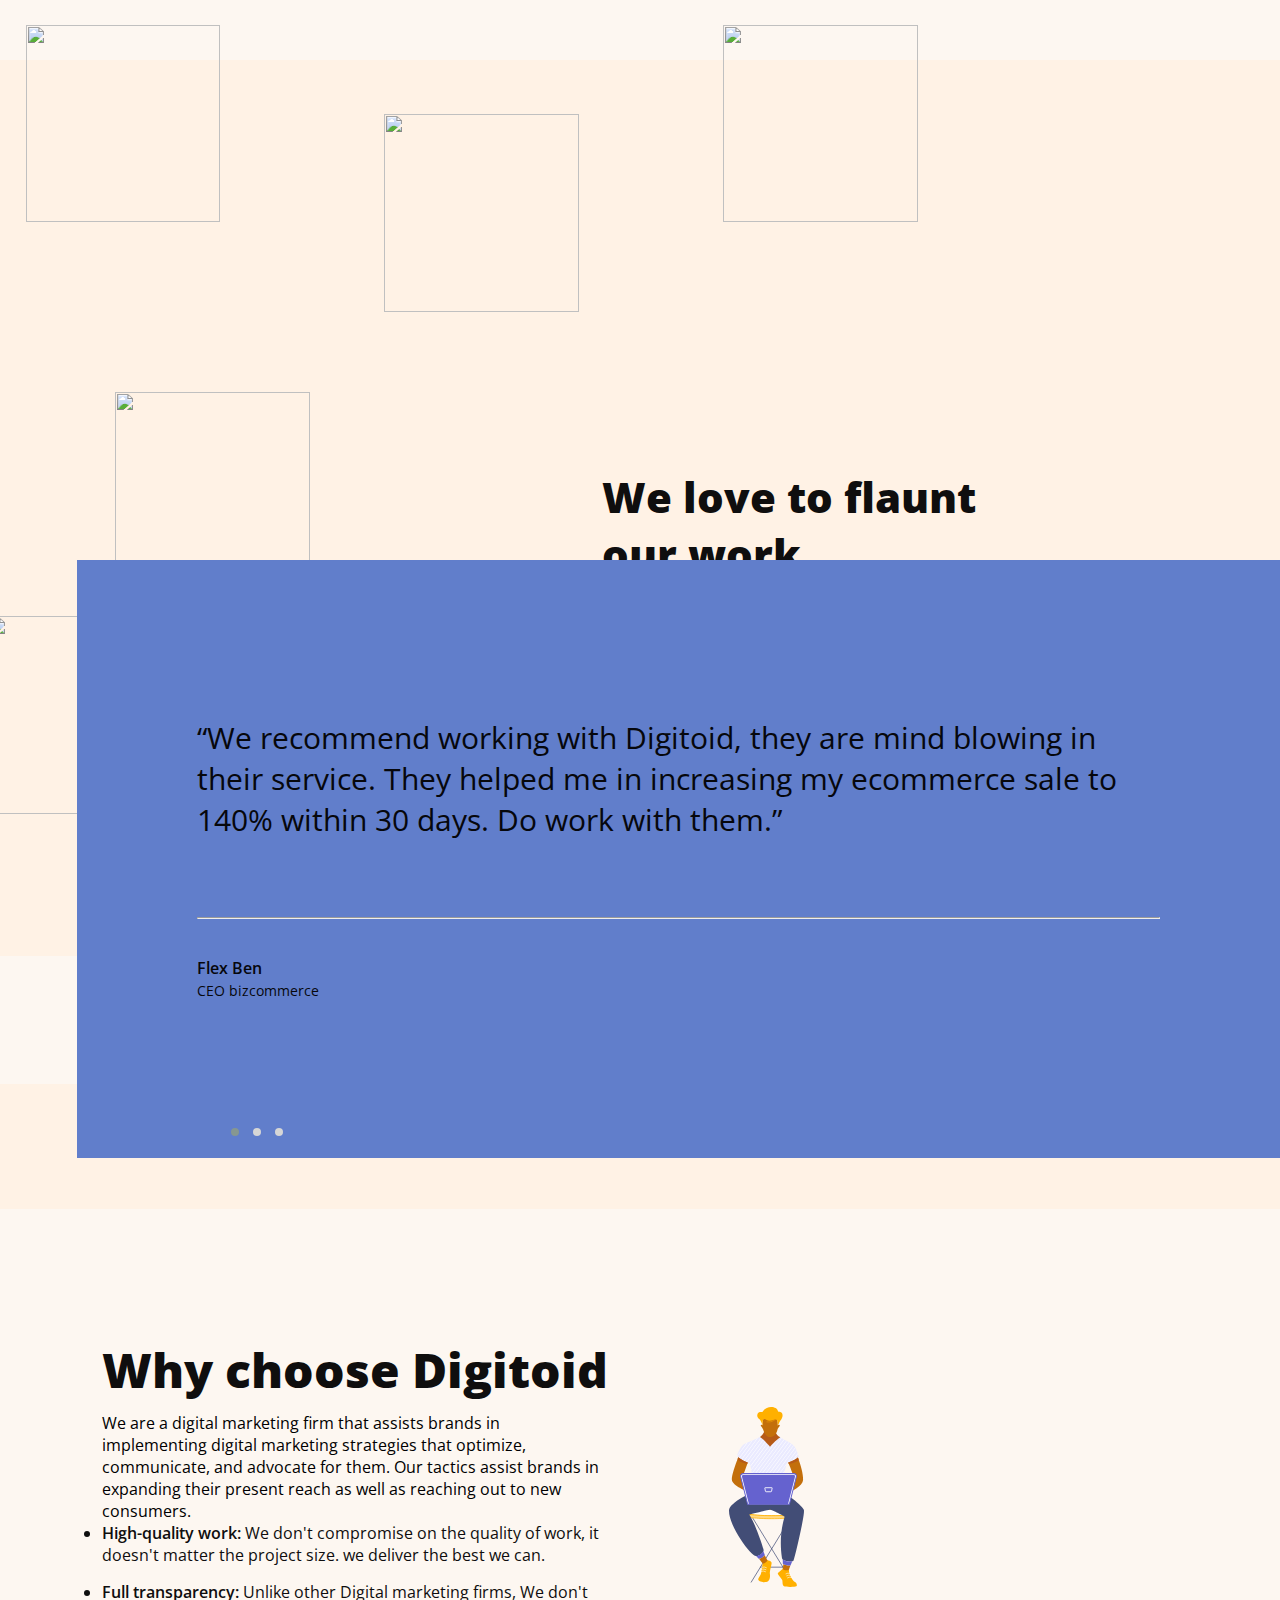
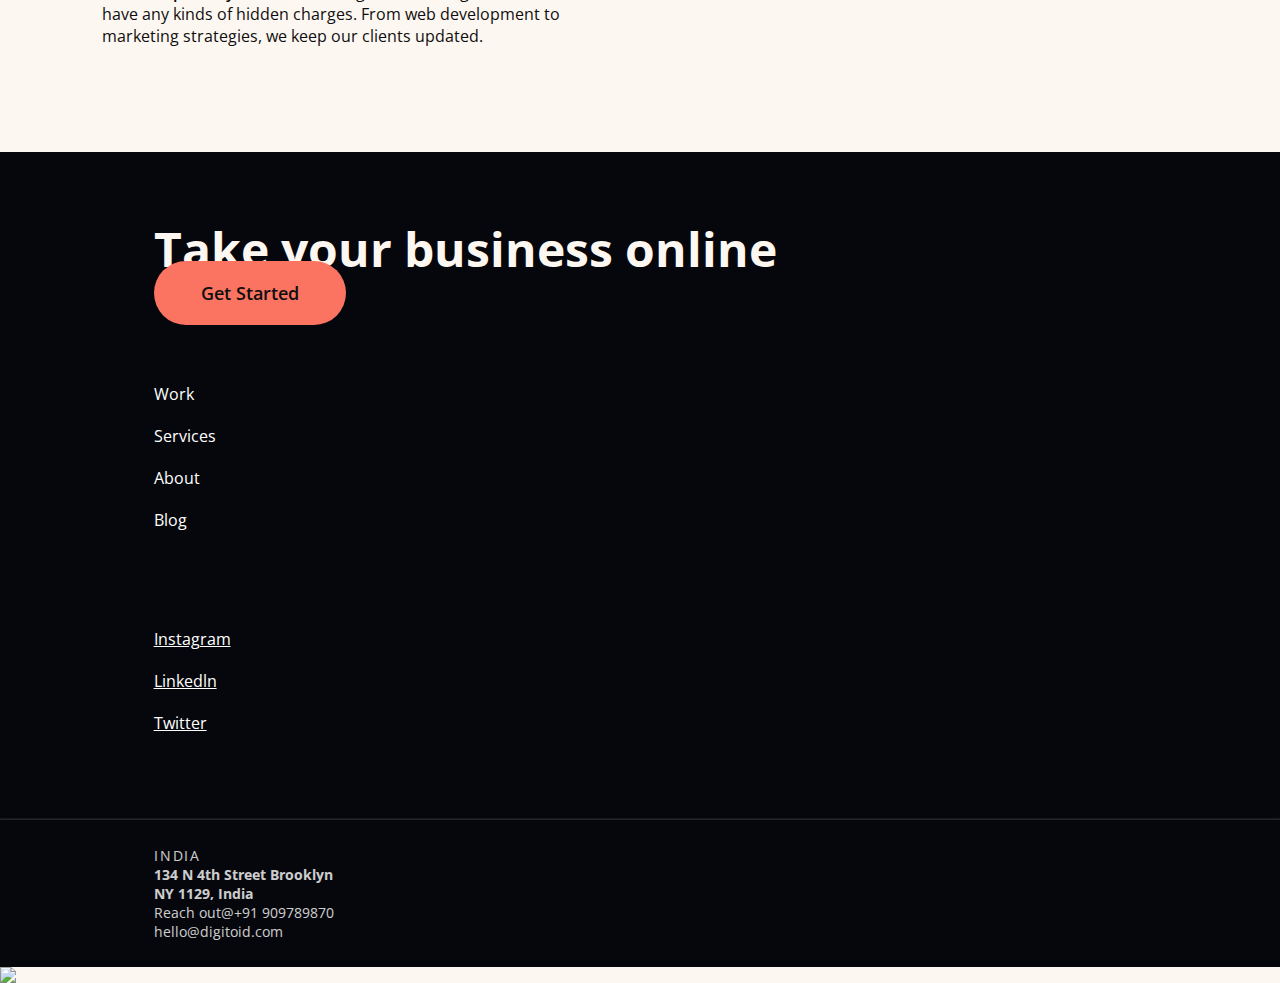
==== commit 049a1e09: "last" ====
--- a/index.html
+++ b/index.html
@@ -78,7 +78,7 @@
     </nav>
     <div class="top-main">
         <div class="top-left">
-            <h1>Use Digital Experiences to drive Human Connections with an innovative digital marketing company in India
+            <h1>Convert Ideas into Reality with Digtial Marketing Company in India
             </h1>
             <p>Helping startups and tech companies with marketing.</p>
             <a href="Contact-Us.html" class="get-color ripple">Get started</a>
@@ -97,10 +97,38 @@
                         time-tested digital marketing solutions. Some service you get from Digitoid, a well-known
                         digital marketing agency in India:</p>
                     <div class="explore">
-                        <a href="Contact-Us.html" class="explore-btn ripple">Explore</a>
-                    </div>
-                </div>
-            </div>
+                        <a href="Services.html" class="explore-btn ripple">Explore</a>
+                    </div>
+                </div>
+            </div>
+            <div class="col-lg-3">
+                <div class="service-cards">
+                    <h1 class="service-head">App Development</h1>
+                    <p class="service-para">Our Experts provide you with seamless mobile app experiences on any device,
+                        allowing you to get the most out of mobile technology for your organization.</p>
+                    <a class="explore-btn-indi" href="Service-Individual.html">EXPLORE</a>
+                </div>
+            </div>
+            <div class="col-lg-3">
+                <div class="service-cards">
+                    <h1 class="service-head">Web Development</h1>
+                    <p class="service-para">In today's digital world, we recognize the value of having an appealing
+                        website and make sure to combine all digital marketing factors such as SEO, content marketing,
+                        and more to get tremendous success.</p>
+                    <a class="explore-btn-indi" href="Service-Individual.html">EXPLORE</a>
+                </div>
+            </div>
+            <div class="col-lg-3">
+                <div class="service-cards">
+                    <h1 class="service-head">App Marketing</h1>
+                    <p class="service-para">Building marketing strategies to engage your users at every stage of the app
+                        marketing funnel throughout their whole experience with your app.</p>
+                    <a class="explore-btn-indi" href="Service-Individual.html">EXPLORE</a>
+                </div>
+            </div>
+        </div>
+        <div class="service-class">
+            <div class="col-lg-3"></div>
             <div class="col-lg-3">
                 <div class="service-cards">
                     <h1 class="service-head">App Development</h1>
@@ -187,11 +215,27 @@
         </div>
     </section>
     <section class="why">
-        <h1>Why choose Digitoid</h1>
-        <p>We are a digital marketing firm that assists brands in implementing digital marketing
-            strategies that optimize, communicate, and advocate for them. Our tactics assist brands in expanding their
-            present reach as well as reaching out to new consumers. We also assist with the development of brand stories
-            that communicate with people and inspire advocacy.</p>
+        <div class="col-lg-6 why-left">
+            <h1>Why choose Digitoid</h1>
+            <p>We are a digital marketing firm that assists brands in implementing digital marketing
+                strategies that optimize, communicate, and advocate for them. Our tactics assist brands in expanding
+                their
+                present reach as well as reaching out to new consumers.</p>
+            <ul>
+                <li class="list"><span class="list-bold">High-quality work:</span> We don't compromise on the quality of
+                    work, it doesn't matter the
+                    project size.
+                    we
+                    deliver the best we can.</li>
+                <li class="list"><span class="list-bold">Full transparency:</span> Unlike other Digital marketing firms,
+                    We don't have any kinds of
+                    hidden charges.
+                    From web development to marketing strategies, we keep our clients updated.</li>
+            </ul>
+        </div>
+        <div class="col-lg-6">
+            <img class="img-why" src="./assets/character 5.svg">
+        </div>
     </section>
     <footer class="overflow-hidden">
         <div class="row">
--- a/css/style.css
+++ b/css/style.css
@@ -664,7 +664,8 @@
     border-radius: 8px;
     width: 95%;
     padding: 20px 20px;
-    margin-top: 10%;
+    margin-top: 8%;
+    height: 90%;
 }
 
 .service-head{
@@ -807,7 +808,7 @@
     font-size: 20px;
     color: #06070C;
     width: 67%;
-    margin-bottom: 12%;
+    margin-bottom: 6%;
 }
 
 .get-color{
@@ -1295,19 +1296,24 @@
 }
 
 .why{
-    text-align: center;
-    margin-bottom: 8%;
-}
-
-.why > h1 {
+    margin-bottom: 7%;
+    margin-left: 8%;
+    display: flex;
+    flex-direction: row;
+    align-items: center;
+}
+
+.why-left{
+    width: 43%;
+}
+
+.why-left > h1 {
     font-size: 48px;
     font-weight: 800;
     color: #0f0e0e;
 }
 
-.why > p{
-    margin-left: 28%;
-    margin-right: 28%;
+.why-left > p{
     margin-top: 2%;
 }
 
@@ -1315,4 +1321,38 @@
     display: flex;
     flex-direction: row;
     justify-content: space-between;
+}
+
+.list{
+    margin-bottom: 3%;
+    color: #0f0e0e;
+}
+
+.list-bold{
+    color: #0f0e0e;
+    font-weight: 600;
+}
+
+.img-why{  
+    width: 65%;
+    padding-left: 40%;
+}
+
+.why-service{
+    margin-bottom: 7%;
+    text-align: center;
+    margin-left: 25%;
+    margin-right: 25%;
+}
+
+.why-service > h2 {
+    font-size: 40px;
+    font-weight: 600;
+    color: #0f0e0e;
+}
+
+.why-service > p{
+    margin-top: 2%;
+    margin-left: 10%;
+    margin-right: 10%;
 }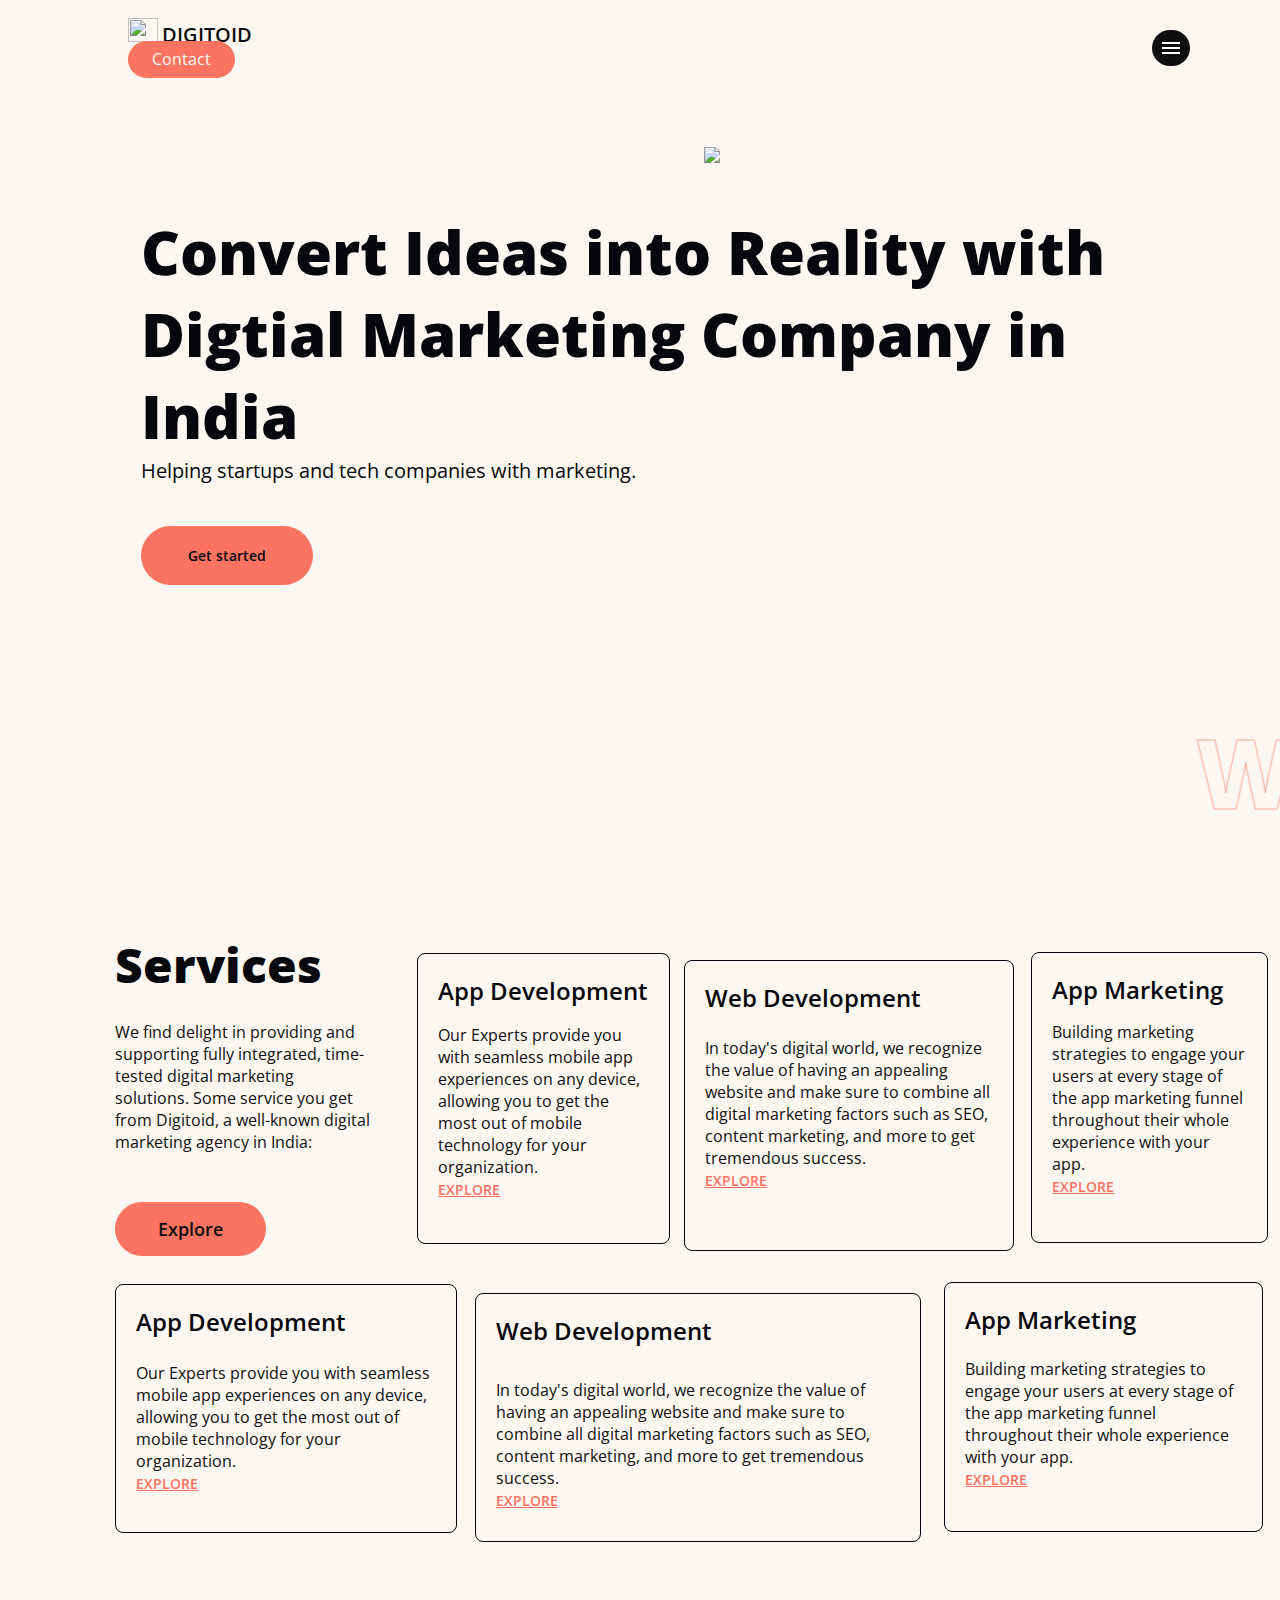
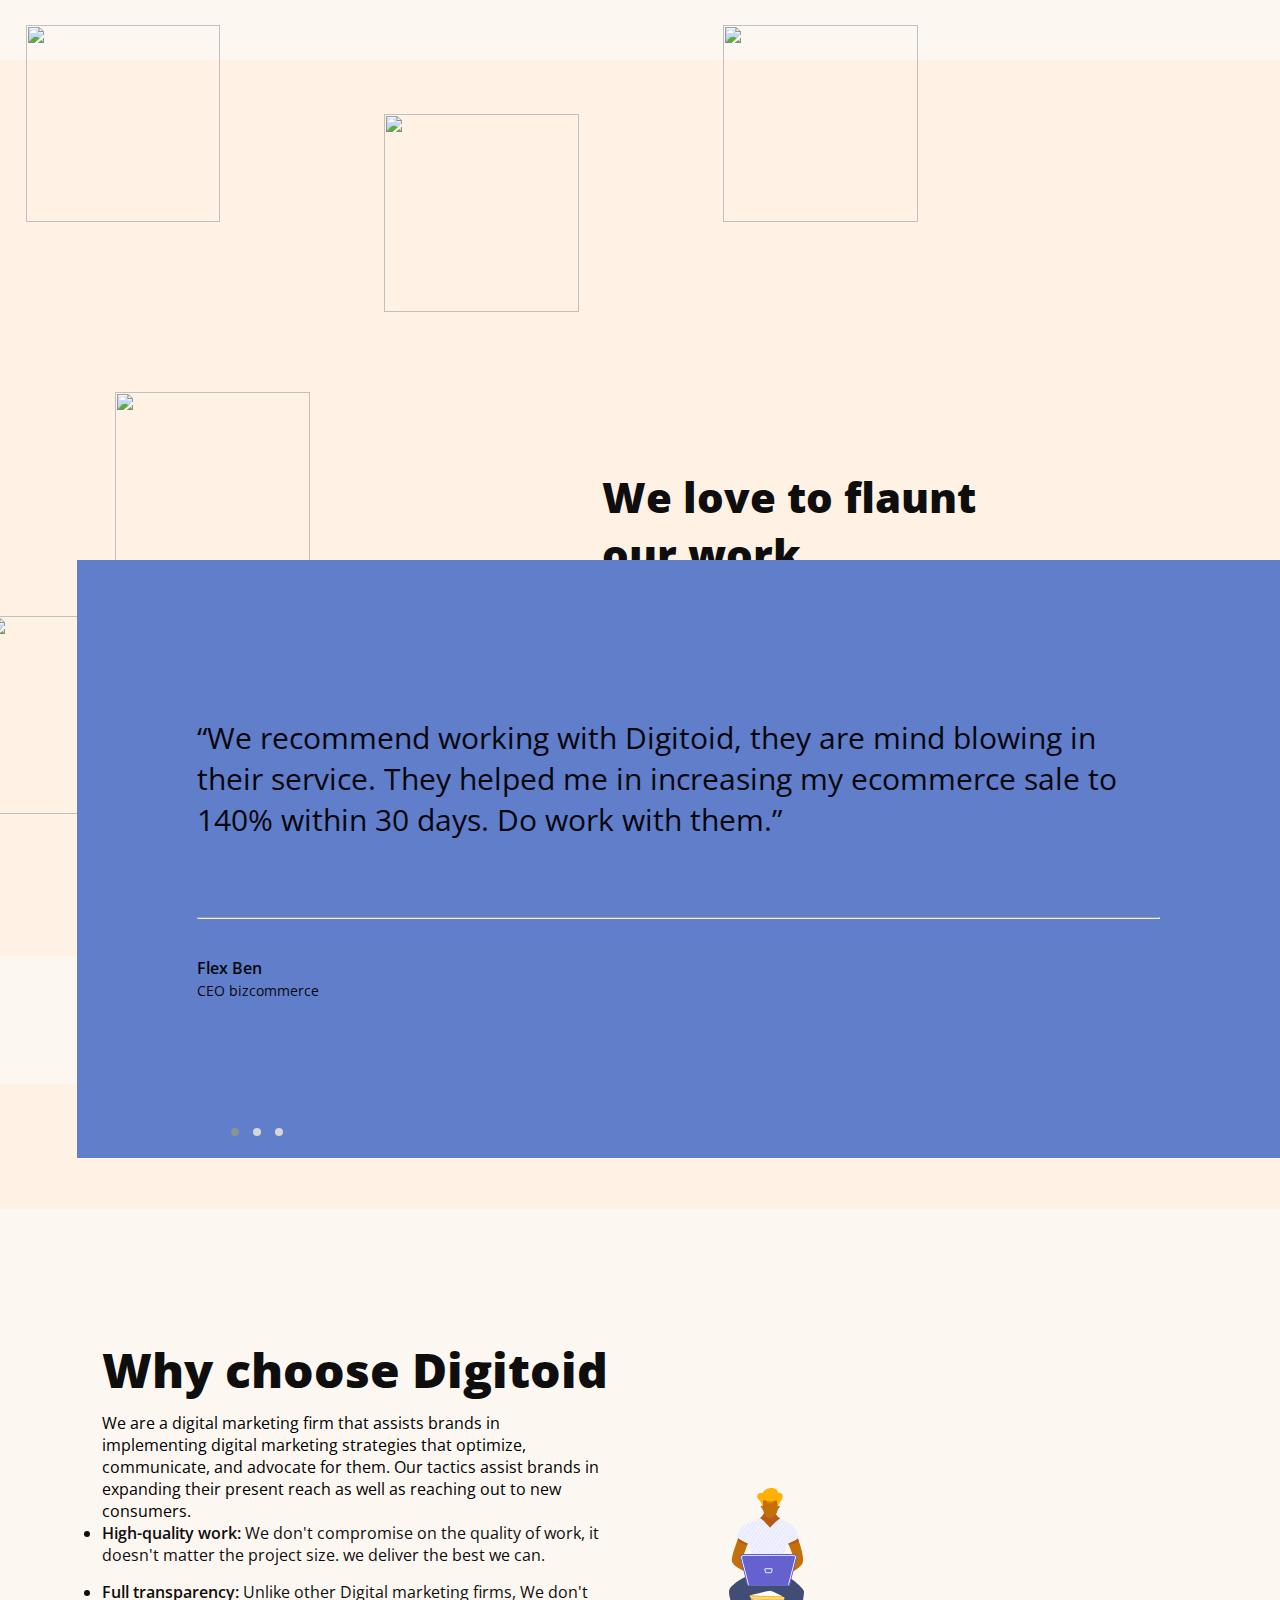
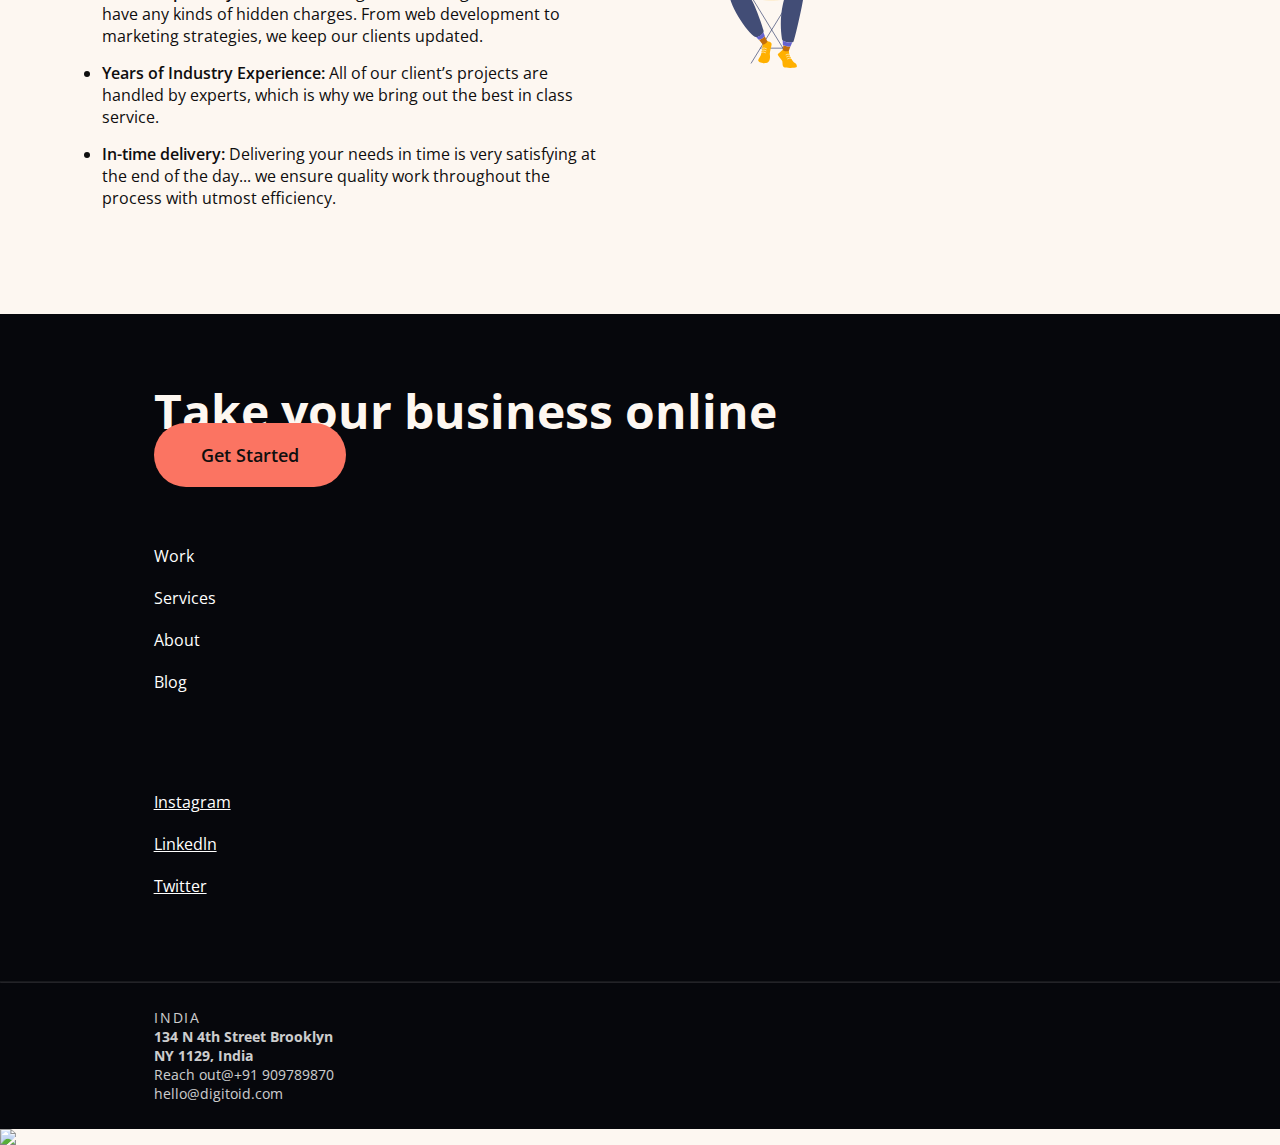
==== commit e809394d: "last" ====
--- a/index.html
+++ b/index.html
@@ -88,7 +88,7 @@
         </div>
     </div>
     <marquee scrollamount="10">WEB DEVELOPMENT&nbsp;&nbsp;APP DEVELOPMENT</marquee>
-    <div class="services-category margin overflow-hidden">
+    <div class="services-category-index margin overflow-hidden">
         <div class="service-class">
             <div class="col-lg-3">
                 <div class="main-service-card">
@@ -231,6 +231,11 @@
                     We don't have any kinds of
                     hidden charges.
                     From web development to marketing strategies, we keep our clients updated.</li>
+                <li class="list"><span class="list-bold">Years of Industry Experience:</span> All of our client’s
+                    projects are handled by experts, which is why we bring out the best in class service.</li>
+                <li class="list"><span class="list-bold">In-time delivery:</span> Delivering your needs in time is very
+                    satisfying at the end of the day... we ensure quality work throughout the process with utmost
+                    efficiency.</li>
             </ul>
         </div>
         <div class="col-lg-6">
--- a/css/style.css
+++ b/css/style.css
@@ -613,8 +613,15 @@
     font-weight: 600;
 }
 
+.services-category-index {
+    margin: 8% 0% 6% 9%;
+}
+
 .services-category{
-    margin: 8% 0% 6% 9%;
+    margin: 8% 9% 6% 9%;
+    position: relative;
+    background-color: #06070C;
+    padding: 4% 5% 3% 4%;
 }
 
 .main-service-head{
@@ -698,6 +705,7 @@
     font-weight: 800;
     font-size: 36px;
     left: -2%;
+    color: #fff;
 }
 
 .categories{
@@ -709,10 +717,10 @@
 .circle{
     position: absolute;
     background-color: #FB7462;
-    padding: 0.29%;
+    padding: 0.32%;
     border-radius: 50%;
-    left: 14.2%;
-    top: 17.3%;
+    left: 15%;
+    top: 18%;
 }
 
 .category-group{
@@ -1355,4 +1363,43 @@
     margin-top: 2%;
     margin-left: 10%;
     margin-right: 10%;
+}
+
+.faq{
+    text-align: center;
+    padding-left: 22%;
+    padding-right: 22%;
+    padding-bottom: 6%;
+    padding-top: 5%;
+    margin-bottom: 9%;
+    background-color: #FBFBFB;
+}
+
+.faq > h2{
+    font-weight: 700;
+    color: #090C12;
+    font-size: 40px;
+    margin-bottom: 8%;
+}
+
+.accordion-item {
+    margin-bottom: 3%;
+    border: none;
+    box-shadow: 0px 12px 24px rgba(0, 0, 0, 0.04);
+}
+
+.accordion-header .accordion-button {
+    font-size: 20px;
+    color: #090C12;
+    font-weight: 600;
+}
+
+.accordion-button:not(.collapsed) {
+    background-color: #fff;
+}
+
+.accordion-body {
+    font-size: 14px;
+    color: #090C12;
+    text-align: left !important;
 }--- a/css/responsive.css
+++ b/css/responsive.css
@@ -217,10 +217,6 @@
     .category-group > p{
         font-size: 18px;
         margin-bottom: 16%;
-    }
-    .circle{
-        left: 14.2%;
-        top: 16.1%;
     }
     .our-designs{
         padding: 3% 8%;
